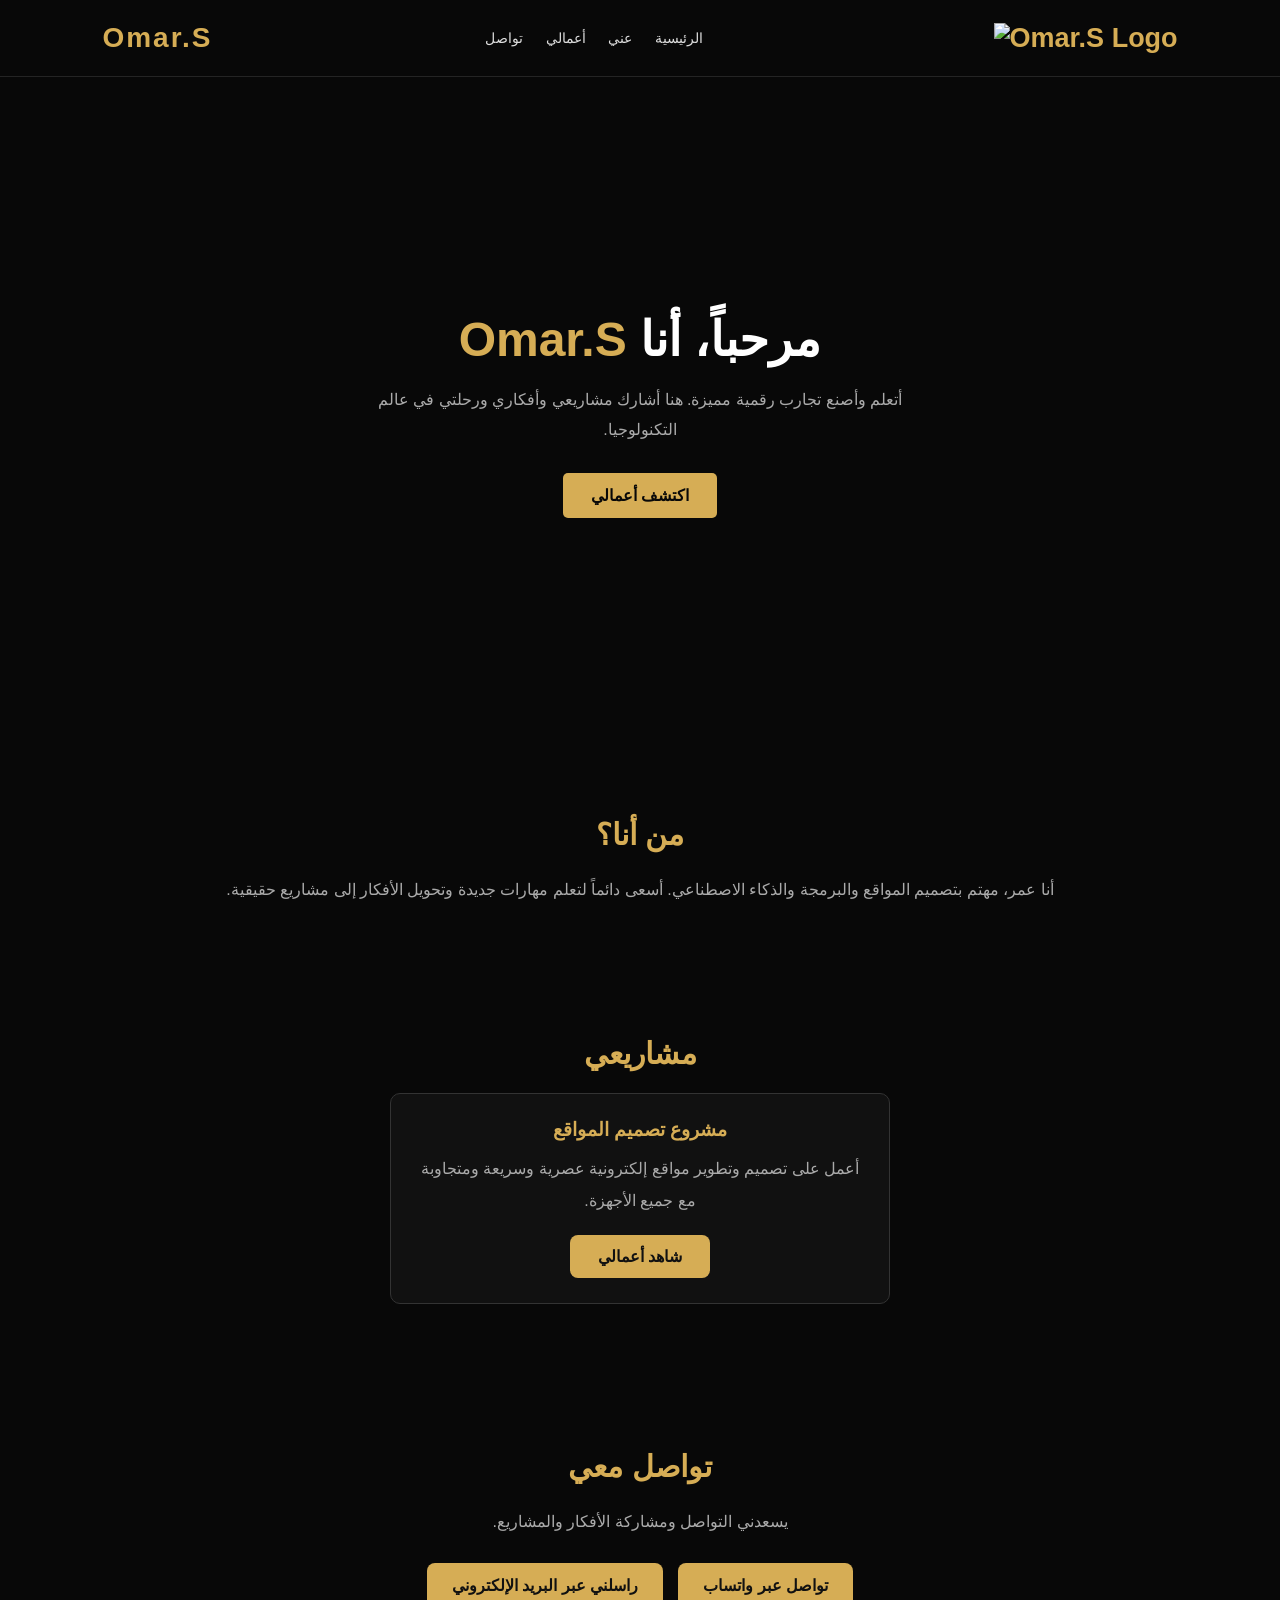
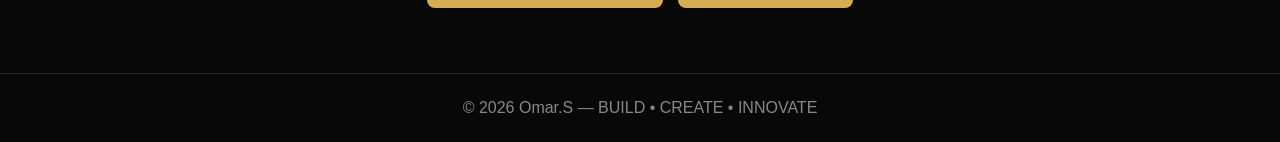
==== index.html @ fac58ec1 "Add files via upload" ====
<!DOCTYPE html>
<html lang="ar" dir="rtl">
<head>
  <meta charset="UTF-8">
  <meta name="viewport" content="width=device-width, initial-scale=1.0">
  <title>Omar.S | Personal Portfolio</title>

  <style>
    * {
      margin: 0;
      padding: 0;
      box-sizing: border-box;
      scroll-behavior: smooth;
    }

    body {
      background: #080808;
      color: #fff;
      font-family: Arial, sans-serif;
    }

    header {
      padding: 22px 8%;
      display: flex;
      justify-content: space-between;
      align-items: center;
      border-bottom: 1px solid #242424;
    }

    .logo {
      color: #d6ad55;
      font-size: 27px;
      font-weight: bold;
      direction: ltr;
    }

    nav a {
      color: #ddd;
      text-decoration: none;
      margin-right: 18px;
      font-size: 14px;
    }

    nav a:hover {
      color: #d6ad55;
    }

    .hero {
      min-height: 75vh;
      display: flex;
      flex-direction: column;
      justify-content: center;
      align-items: center;
      text-align: center;
      padding: 30px 20px;
    }

    .hero h1 {
      font-size: 48px;
      margin-bottom: 18px;
    }

    .hero h1 span {
      color: #d6ad55;
    }

    .hero p {
      color: #aaa;
      line-height: 1.9;
      max-width: 550px;
      margin-bottom: 28px;
    }

    .btn {
      background: #d6ad55;
      color: #080808;
      padding: 13px 28px;
      border-radius: 5px;
      text-decoration: none;
      font-weight: bold;
    }

    section {
      padding: 65px 8%;
      text-align: center;
    }

    section h2 {
      color: #d6ad55;
      font-size: 30px;
      margin-bottom: 22px;
    }

    section p {
      color: #aaa;
      line-height: 2;
    }

    .project {
      border: 1px solid #333;
      padding: 25px;
      border-radius: 10px;
      margin: 15px auto;
      max-width: 500px;
      background: #111;
    }

    .project h3 {
      color: #d6ad55;
      margin-bottom: 12px;
    }

    footer {
      border-top: 1px solid #242424;
      padding: 25px;
      text-align: center;
      color: #888;
      direction: ltr;
    }

    @media (max-width: 600px) {
      header {
        flex-direction: column;
        gap: 18px;
      }

      nav a {
        margin: 0 7px;
      }

      .hero h1 {
        font-size: 36px;
      }
    }

    .logo img {
  width: 80px;
  height: 80px;
  object-fit: contain;
}
  </style>
</head>

<body>

  <header>
    <div class="logo">
  <img src="logo.png" alt="Omar.S Logo">
</div>

    <nav>
      <a href="#home">الرئيسية</a>
      <a href="#about">عني</a>
      <a href="#work">أعمالي</a>
      <a href="#contact">تواصل</a>
    </nav>
  </header>

  <div class="hero" id="home">
    <h1>مرحباً، أنا <span>Omar.S</span></h1>
    <p>
      أتعلم وأصنع تجارب رقمية مميزة.
      هنا أشارك مشاريعي وأفكاري ورحلتي في عالم التكنولوجيا.
    </p>
    <a href="#work" class="btn">اكتشف أعمالي</a>
  </div>

  <section id="about">
    <h2>من أنا؟</h2>
    <p>
      أنا عمر، مهتم بتصميم المواقع والبرمجة
      والذكاء الاصطناعي. أسعى دائماً لتعلم
      مهارات جديدة وتحويل الأفكار إلى مشاريع حقيقية.
    </p>
  </section>

  <section id="work">
    <h2>مشاريعي</h2>

    <div class="project">
    <h3>مشروع تصميم المواقع</h3>
    <p>أعمل على تصميم وتطوير مواقع إلكترونية عصرية وسريعة ومتجاوبة مع جميع الأجهزة.</p>
    <a href="projects.html" class="project-btn">شاهد أعمالي</a>
</div>
    
</div>

  </section>


<section id="contact">
    <h2>تواصل معي</h2>
    <p>يسعدني التواصل ومشاركة الأفكار والمشاريع.</p>

    <div class="contact-buttons">
        <a href="https://wa.me/201038780953"
           class="contact-btn" target="_blank">
            تواصل عبر واتساب
        </a>

        <a href="omar.s778855@gmail.com"
           class="contact-btn">
            راسلني عبر البريد الإلكتروني
        </a>
    </div>
</section>

<style>
.contact-buttons {
    display: flex;
    justify-content: center;
    flex-wrap: wrap;
    gap: 15px;
    margin-top: 25px;
}

.contact-btn {
    display: inline-block;
    padding: 13px 25px;
    background: #d6ad55;
    color: #111;
    text-decoration: none;
    border-radius: 8px;
    font-weight: bold;
    transition: 0.3s;
}

.contact-btn:hover {
    background: #f0ca79;
    transform: translateY(-3px);
}
</style>

  <footer>
    © 2026 Omar.S — BUILD • CREATE • INNOVATE
  </footer>
<style>
.site-name {
color: #d6ad55;  
    font-size: 28px;
    font-weight: bold;
    letter-spacing: 2px;
    text-align: center;
}
  .project-btn {
    display: inline-block;
    margin-top: 18px;
    padding: 12px 28px;
    background: #d6ad55;
    color: #111;
    text-decoration: none;
    border-radius: 8px;
    font-weight: bold;
    transition: 0.3s ease;
}

.project-btn:hover {
    background: #f0ca79;
    transform: translateY(-3px);
}
</style>

<script>
document.addEventListener("DOMContentLoaded", function() {
    const header = document.querySelector("header");
    if (header) {
        const name = document.createElement("div");
        name.className = "site-name";
        name.textContent = "Omar.S";
        header.appendChild(name);
    }
});
</script>
</body>
</html>
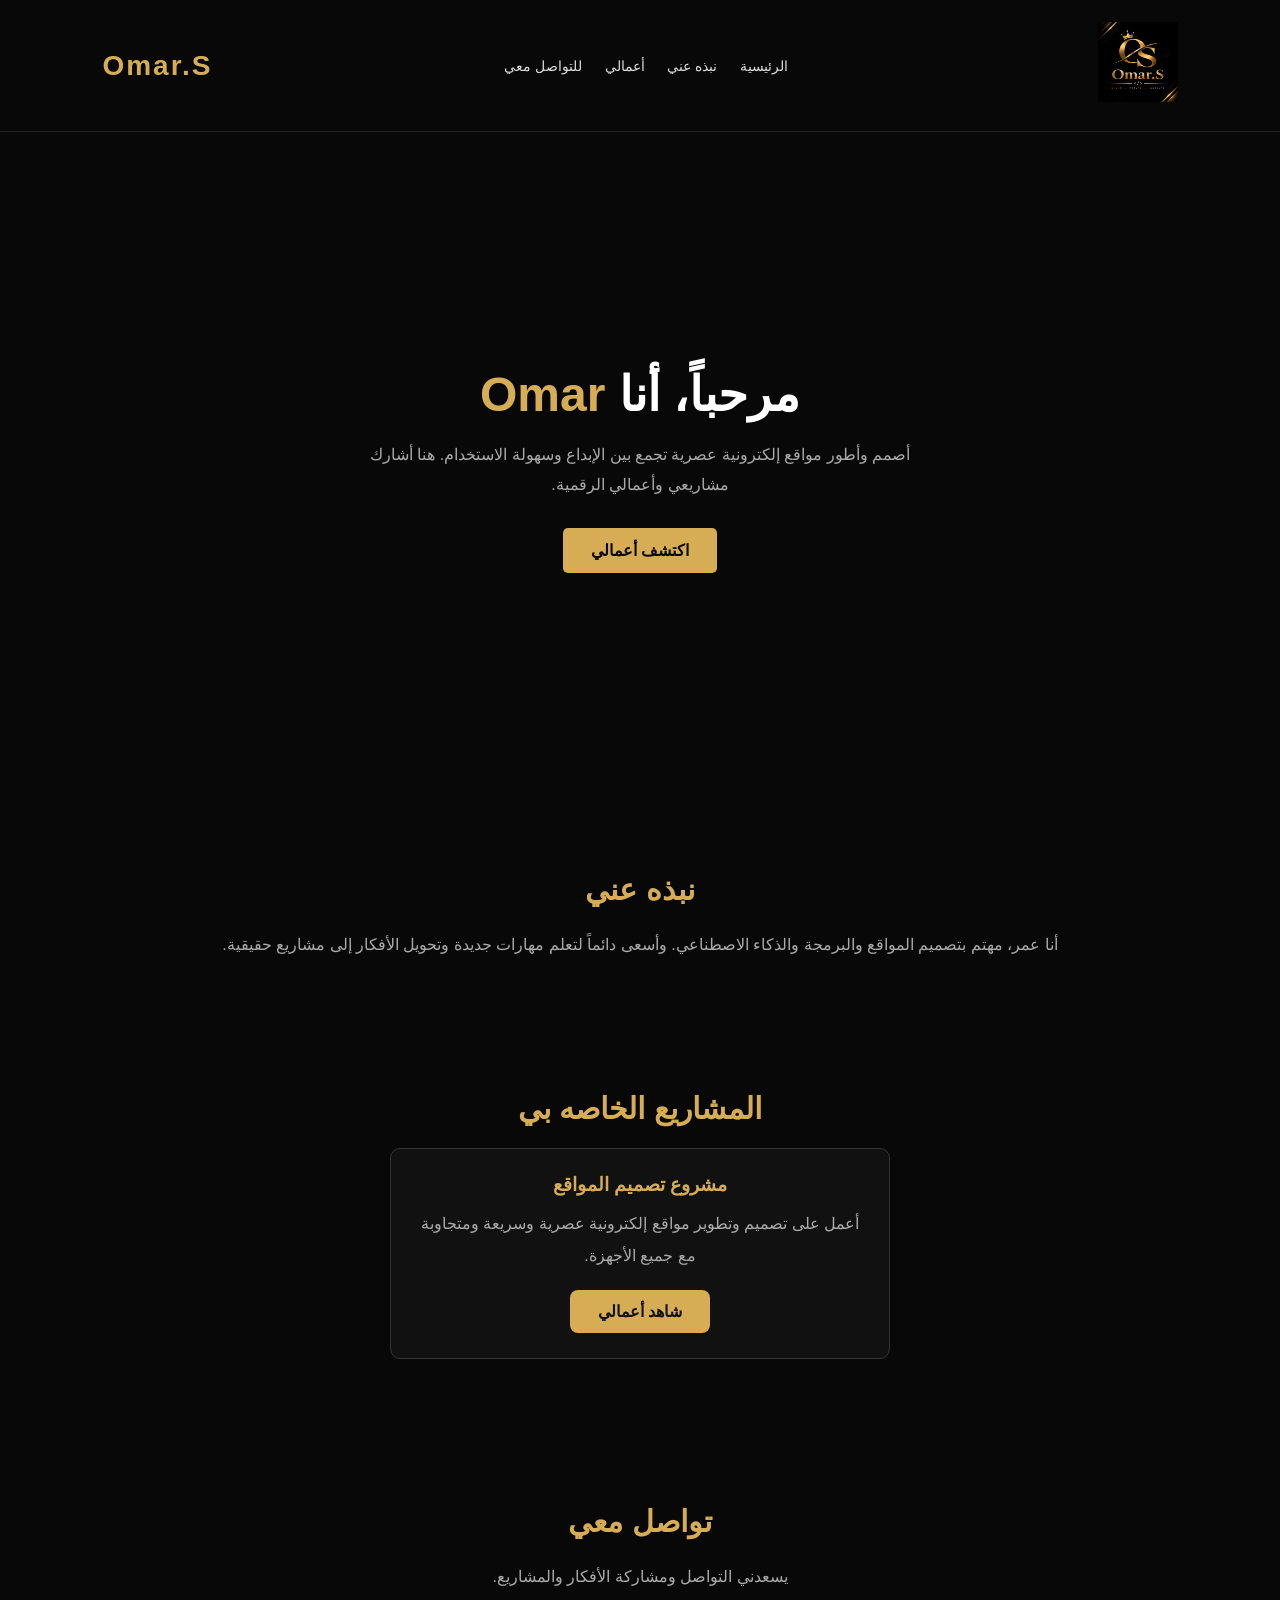
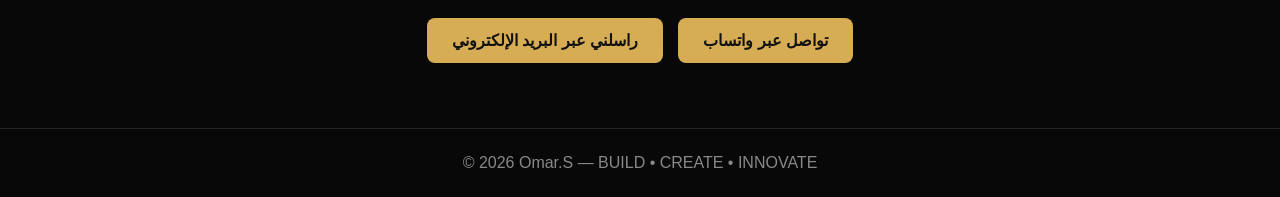
==== commit 8de532b9: "Revise Arabic text in index.html Updated text in Arabic for navigation and content sections." ====
--- a/index.html
+++ b/index.html
@@ -150,32 +150,32 @@
 
     <nav>
       <a href="#home">الرئيسية</a>
-      <a href="#about">عني</a>
+      <a href="#about">نبذه عني</a>
       <a href="#work">أعمالي</a>
-      <a href="#contact">تواصل</a>
+      <a href="#contact">للتواصل معي</a>
     </nav>
   </header>
 
   <div class="hero" id="home">
-    <h1>مرحباً، أنا <span>Omar.S</span></h1>
+    <h1>مرحباً، أنا <span>Omar</span></h1>
     <p>
-      أتعلم وأصنع تجارب رقمية مميزة.
-      هنا أشارك مشاريعي وأفكاري ورحلتي في عالم التكنولوجيا.
+      أصمم وأطور مواقع إلكترونية عصرية تجمع بين الإبداع وسهولة الاستخدام.
+      هنا أشارك مشاريعي وأعمالي الرقمية.
     </p>
     <a href="#work" class="btn">اكتشف أعمالي</a>
   </div>
 
   <section id="about">
-    <h2>من أنا؟</h2>
+    <h2>نبذه عني</h2>
     <p>
       أنا عمر، مهتم بتصميم المواقع والبرمجة
-      والذكاء الاصطناعي. أسعى دائماً لتعلم
+      والذكاء الاصطناعي. وأسعى دائماً لتعلم
       مهارات جديدة وتحويل الأفكار إلى مشاريع حقيقية.
     </p>
   </section>
 
   <section id="work">
-    <h2>مشاريعي</h2>
+    <h2>المشاريع الخاصه بي</h2>
 
     <div class="project">
     <h3>مشروع تصميم المواقع</h3>
@@ -272,4 +272,4 @@
 });
 </script>
 </body>
-</html>+</html>
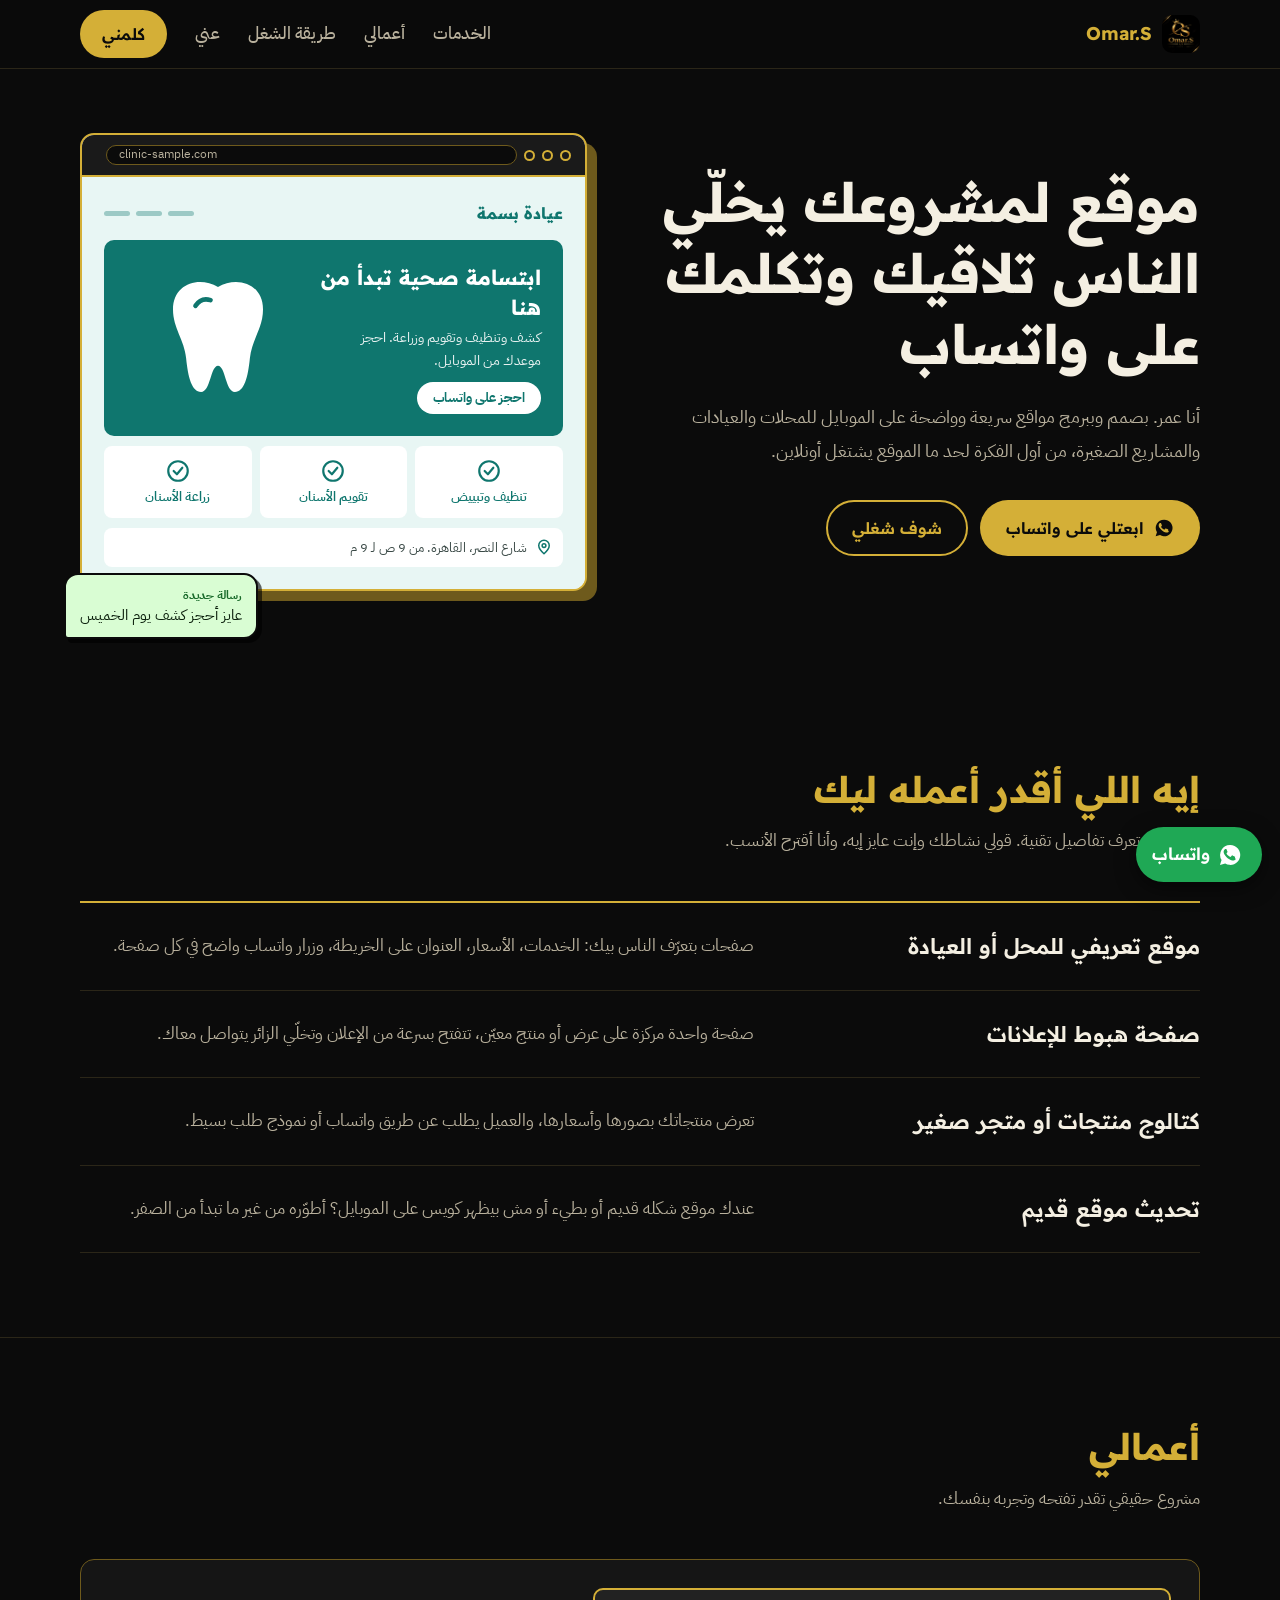
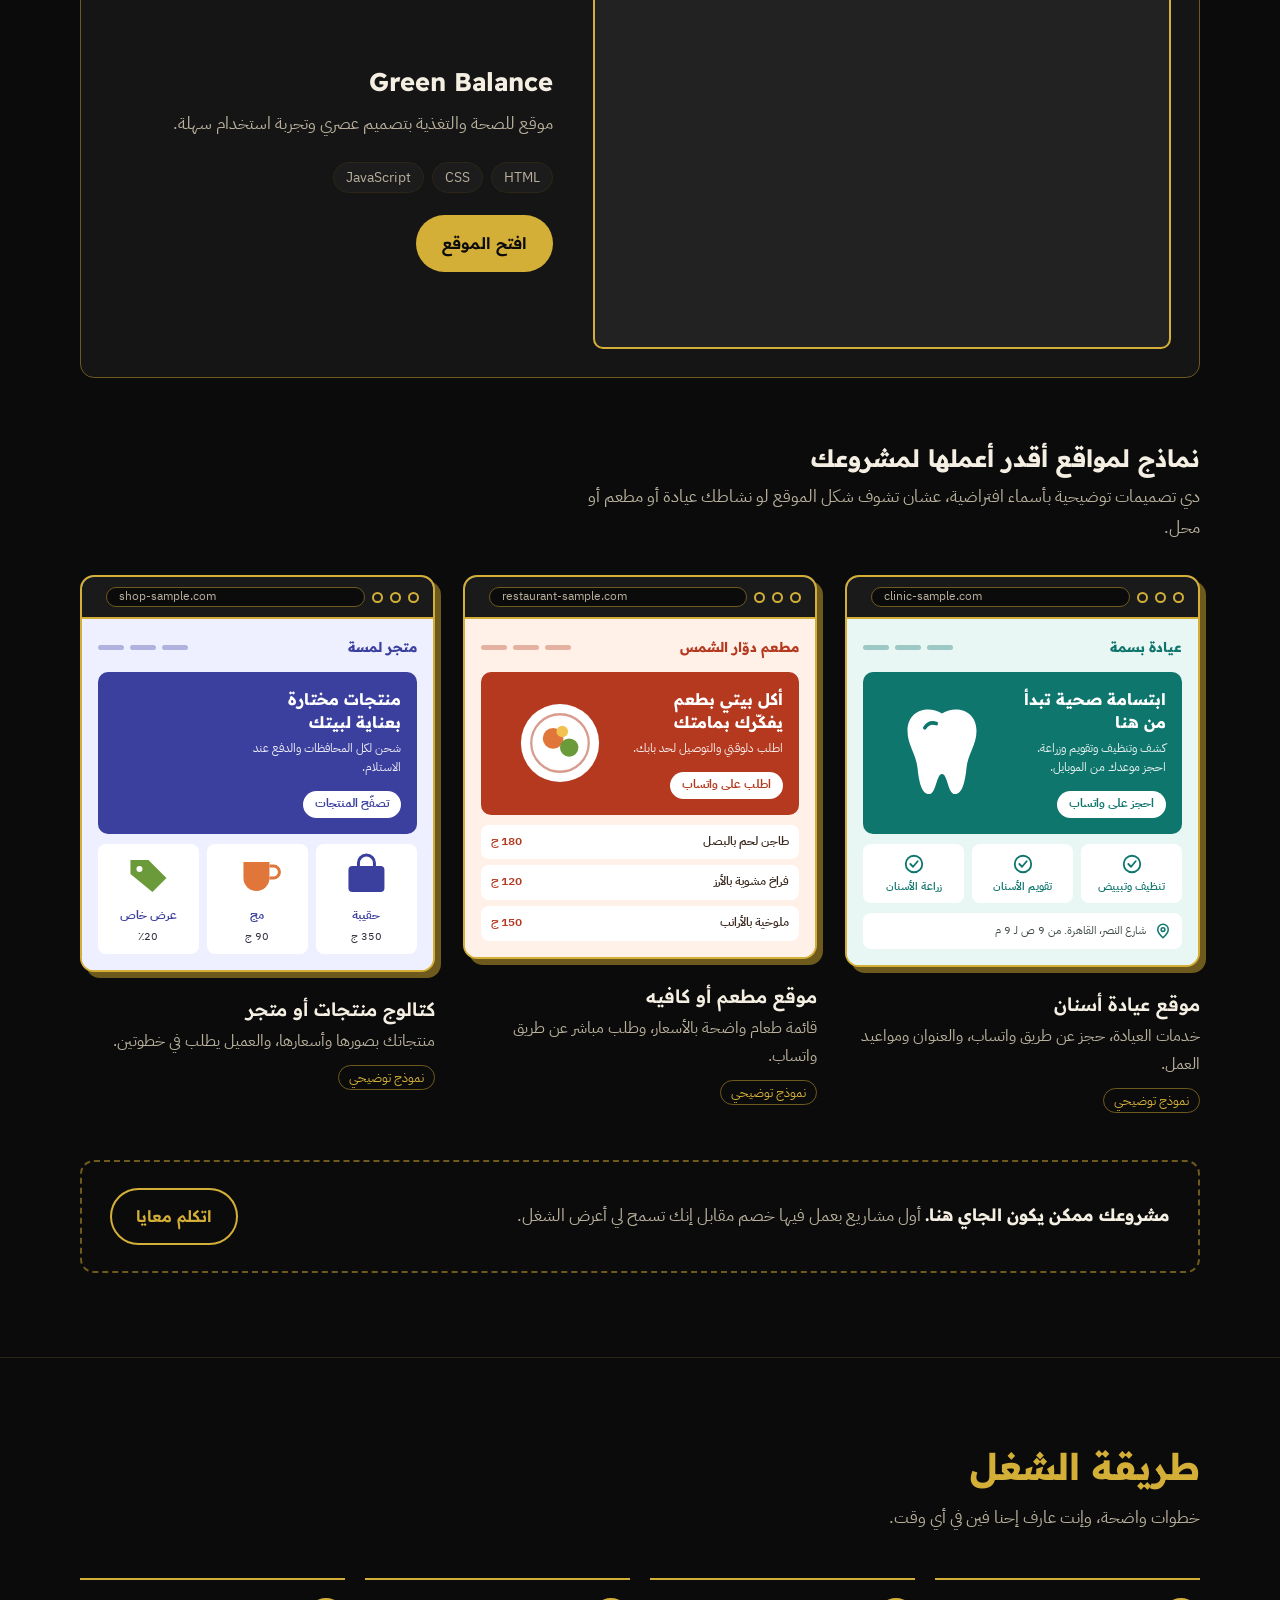
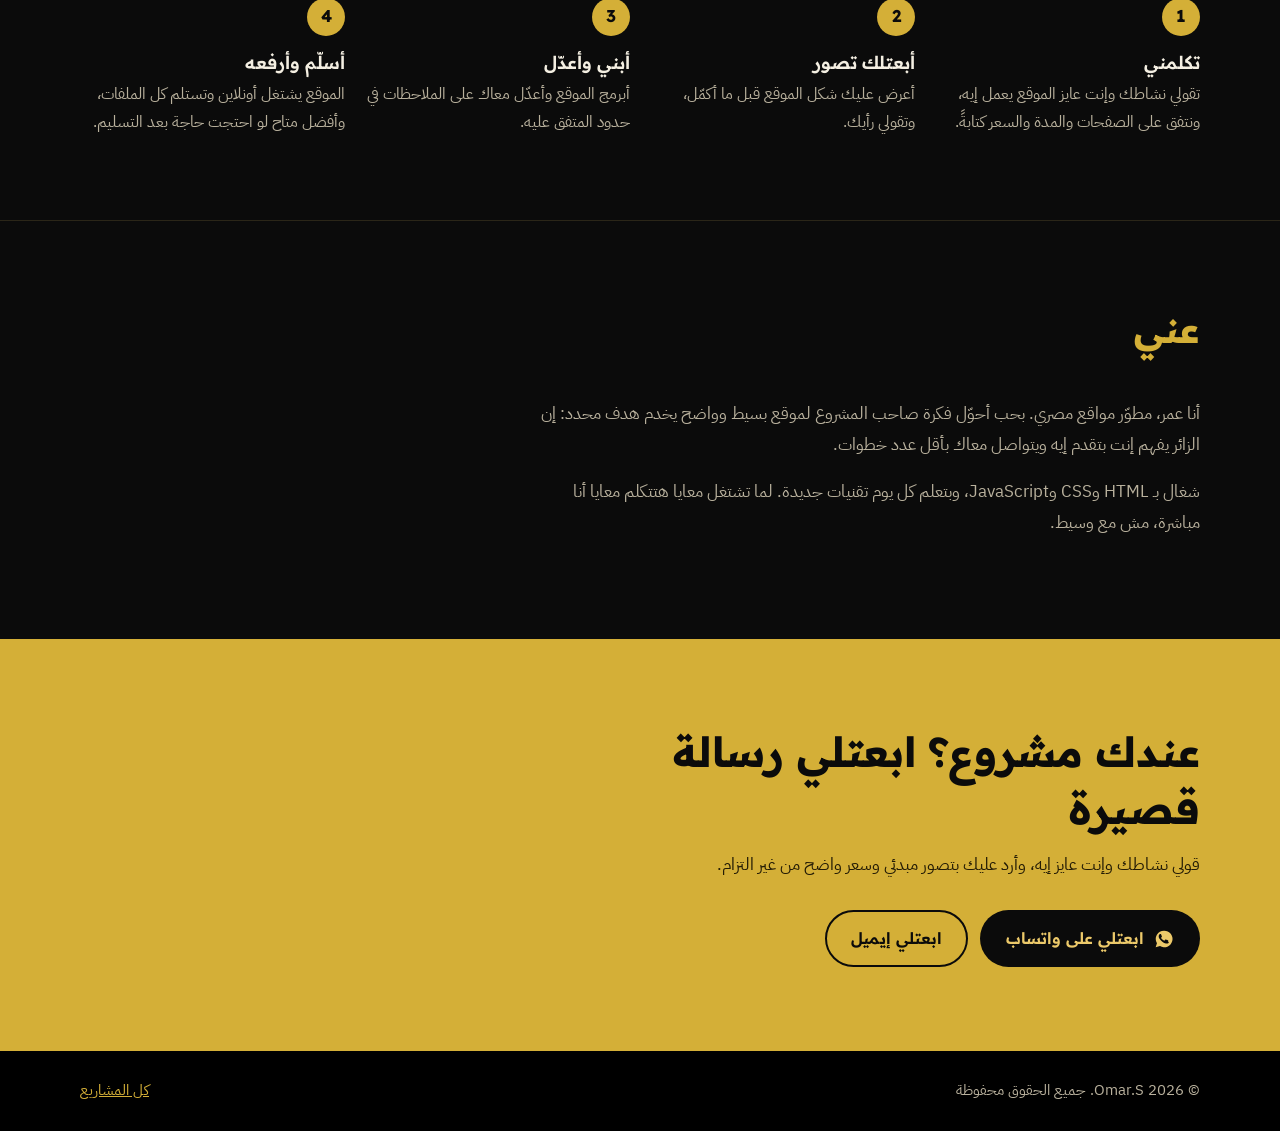
==== commit b8ccf159: "Add files via upload" ====
--- a/index.html
+++ b/index.html
@@ -3,273 +3,281 @@
 <head>
   <meta charset="UTF-8">
   <meta name="viewport" content="width=device-width, initial-scale=1.0">
-  <title>Omar.S | Personal Portfolio</title>
-
-  <style>
-    * {
-      margin: 0;
-      padding: 0;
-      box-sizing: border-box;
-      scroll-behavior: smooth;
+  <title>عمر | مطوّر مواقع للمحلات والعيادات والمشاريع الصغيرة</title>
+  <meta name="description" content="أصمم وأبرمج مواقع سريعة وتشتغل كويس على الموبايل للمحلات والعيادات والمشاريع الصغيرة في مصر، وزرار واتساب يوصّل العميل ليك مباشرة.">
+  <meta name="theme-color" content="#0b0b0b">
+  <link rel="canonical" href="https://senchi71.github.io/omar-portfolio/">
+  <link rel="icon" href="logo.png">
+
+  <meta property="og:type" content="website">
+  <meta property="og:locale" content="ar_EG">
+  <meta property="og:title" content="عمر | مطوّر مواقع للمحلات والعيادات والمشاريع الصغيرة">
+  <meta property="og:description" content="مواقع سريعة ومناسبة للموبايل، وزرار واتساب يوصّل العميل ليك مباشرة.">
+  <meta property="og:url" content="https://senchi71.github.io/omar-portfolio/">
+  <meta property="og:image" content="https://senchi71.github.io/omar-portfolio/logo.png">
+  <meta name="twitter:card" content="summary">
+
+  <link rel="preconnect" href="https://fonts.googleapis.com">
+  <link rel="preconnect" href="https://fonts.gstatic.com" crossorigin>
+  <link href="https://fonts.googleapis.com/css2?family=IBM+Plex+Sans+Arabic:wght@400;500;600&family=Readex+Pro:wght@400;600;700;800&display=swap" rel="stylesheet">
+  <link rel="stylesheet" href="style.css">
+
+  <script type="application/ld+json">
+  {
+    "@context": "https://schema.org",
+    "@type": "ProfessionalService",
+    "name": "Omar.S",
+    "description": "تصميم وبرمجة مواقع للمحلات والعيادات والمشاريع الصغيرة",
+    "url": "https://senchi71.github.io/omar-portfolio/",
+    "areaServed": "EG",
+    "email": "omar.s778855@gmail.com",
+    "telephone": "+201038780953"
+  }
+  </script>
+</head>
+<body>
+  <a class="skip" href="#main">تخطي إلى المحتوى</a>
+
+  <header class="site-header">
+    <div class="wrap">
+      <a class="brand" href="#home">
+        <img src="logo.png" alt="" width="38" height="38">
+        Omar.S
+      </a>
+      <nav class="nav" aria-label="القائمة الرئيسية">
+        <a href="#services">الخدمات</a>
+        <a href="#work">أعمالي</a>
+        <a href="#process">طريقة الشغل</a>
+        <a href="#about">عني</a>
+        <a class="btn btn-primary" href="#contact">كلمني</a>
+      </nav>
+    </div>
+  </header>
+
+  <main id="main">
+    <section class="hero" id="home">
+      <div class="wrap">
+        <div>
+          <h1>موقع لمشروعك يخلّي الناس تلاقيك وتكلمك على واتساب</h1>
+          <p>أنا عمر. بصمم وببرمج مواقع سريعة وواضحة على الموبايل للمحلات والعيادات والمشاريع الصغيرة، من أول الفكرة لحد ما الموقع يشتغل أونلاين.</p>
+          <div class="hero-actions">
+            <a class="btn btn-primary" href="https://wa.me/201038780953?text=%D8%A3%D9%87%D9%84%D8%A7%D9%8B%20%D8%B9%D9%85%D8%B1%D8%8C%20%D8%A3%D9%86%D8%A7%20%D8%B9%D8%A7%D9%8A%D8%B2%20%D9%85%D9%88%D9%82%D8%B9%20%D9%84%D9%85%D8%B4%D8%B1%D9%88%D8%B9%D9%8A%20%D9%88%D8%AD%D8%A7%D8%A8%D8%A8%20%D8%A3%D8%B9%D8%B1%D9%81%20%D8%A7%D9%84%D8%AA%D9%81%D8%A7%D8%B5%D9%8A%D9%84%20%D9%88%D8%A7%D9%84%D8%A3%D8%B3%D8%B9%D8%A7%D8%B1." target="_blank" rel="noopener"><svg viewBox="0 0 24 24" fill="currentColor" aria-hidden="true"><path d="M12.04 2a9.9 9.9 0 0 0-8.5 14.95L2 22l5.2-1.5A9.95 9.95 0 1 0 12.04 2Zm5.8 14.1c-.25.7-1.45 1.35-2 1.4-.5.05-1.1.2-3.7-.8-3.1-1.2-5.1-4.4-5.25-4.6-.15-.2-1.25-1.65-1.25-3.15s.8-2.25 1.05-2.55c.25-.3.55-.35.75-.35h.55c.2 0 .4 0 .6.45.25.55.8 1.95.85 2.1.1.15.15.3.05.5-.1.2-.15.3-.3.5l-.45.5c-.15.15-.3.3-.15.6.15.3.7 1.15 1.5 1.85 1.05.9 1.9 1.2 2.2 1.3.3.15.45.1.65-.1.2-.25.75-.85.95-1.15.2-.3.4-.25.65-.15.25.1 1.65.8 1.95.95.3.15.5.2.55.3.1.1.1.65-.15 1.35Z"/></svg>ابعتلي على واتساب</a>
+            <a class="btn btn-ghost" href="#work">شوف شغلي</a>
+          </div>
+        </div>
+
+        <div class="mock" role="img" aria-label="مثال توضيحي لموقع عيادة أسنان على المتصفح، وجنبه رسالة واتساب من عميل">
+          <div class="mock-bar" aria-hidden="true"><i></i><i></i><i></i><span>clinic-sample.com</span></div>
+          <div class="sm-body" style="--m:#0f766e;--m-soft:#e8f6f4">
+              <div class="sm-nav"><b>عيادة بسمة</b><span><i></i><i></i><i></i></span></div>
+              <div class="sm-hero">
+                <div><b>ابتسامة صحية تبدأ من هنا</b><small>كشف وتنظيف وتقويم وزراعة. احجز موعدك من الموبايل.</small><em>احجز على واتساب</em></div>
+                <div class="sm-art"><svg viewBox="0 0 64 70" aria-hidden="true"><path fill="#fff" d="M32 8C22 2 8 6 8 20c0 10 6 16 7 26 1 10 3 18 8 18s5-14 9-14 4 14 9 14 7-8 8-18c1-10 7-16 7-26C56 6 42 2 32 8Z"/><path fill="none" stroke="#0f766e" stroke-width="2.5" stroke-linecap="round" d="M20 18c2-3 5-4 8-3"/></svg></div>
+              </div>
+              <div class="sm-cards"><div><svg viewBox="0 0 24 24" fill="none" stroke="currentColor" stroke-width="2" stroke-linecap="round" stroke-linejoin="round" aria-hidden="true"><circle cx="12" cy="12" r="9"/><path d="M8 12l3 3 5-6"/></svg>تنظيف وتبييض</div><div><svg viewBox="0 0 24 24" fill="none" stroke="currentColor" stroke-width="2" stroke-linecap="round" stroke-linejoin="round" aria-hidden="true"><circle cx="12" cy="12" r="9"/><path d="M8 12l3 3 5-6"/></svg>تقويم الأسنان</div><div><svg viewBox="0 0 24 24" fill="none" stroke="currentColor" stroke-width="2" stroke-linecap="round" stroke-linejoin="round" aria-hidden="true"><circle cx="12" cy="12" r="9"/><path d="M8 12l3 3 5-6"/></svg>زراعة الأسنان</div></div>
+              <div class="sm-map"><svg viewBox="0 0 24 24" fill="none" stroke="currentColor" stroke-width="2" stroke-linecap="round" stroke-linejoin="round" aria-hidden="true"><path d="M12 21s7-6.2 7-11a7 7 0 1 0-14 0c0 4.8 7 11 7 11Z"/><circle cx="12" cy="10" r="2.5"/></svg>شارع النصر، القاهرة. من 9 ص لـ 9 م</div>
+            </div>
+          <div class="bubble" aria-hidden="true">
+            <strong>رسالة جديدة</strong>
+            عايز أحجز كشف يوم الخميس
+          </div>
+        </div>
+      </div>
+    </section>
+
+    <section class="section" id="services">
+      <div class="wrap">
+        <div class="section-head">
+          <h2>إيه اللي أقدر أعمله ليك</h2>
+          <p>مش لازم تعرف تفاصيل تقنية. قولي نشاطك وإنت عايز إيه، وأنا أقترح الأنسب.</p>
+        </div>
+        <ul class="services">
+          <li>
+            <h3>موقع تعريفي للمحل أو العيادة</h3>
+            <p>صفحات بتعرّف الناس بيك: الخدمات، الأسعار، العنوان على الخريطة، وزرار واتساب واضح في كل صفحة.</p>
+          </li>
+          <li>
+            <h3>صفحة هبوط للإعلانات</h3>
+            <p>صفحة واحدة مركزة على عرض أو منتج معيّن، تتفتح بسرعة من الإعلان وتخلّي الزائر يتواصل معاك.</p>
+          </li>
+          <li>
+            <h3>كتالوج منتجات أو متجر صغير</h3>
+            <p>تعرض منتجاتك بصورها وأسعارها، والعميل يطلب عن طريق واتساب أو نموذج طلب بسيط.</p>
+          </li>
+          <li>
+            <h3>تحديث موقع قديم</h3>
+            <p>عندك موقع شكله قديم أو بطيء أو مش بيظهر كويس على الموبايل؟ أطوّره من غير ما تبدأ من الصفر.</p>
+          </li>
+        </ul>
+      </div>
+    </section>
+
+    <section class="section" id="work">
+      <div class="wrap">
+        <div class="section-head">
+          <h2>أعمالي</h2>
+          <p>مشروع حقيقي تقدر تفتحه وتجربه بنفسك.</p>
+        </div>
+
+        <article class="work-card">
+          <div>
+            <h3>Green Balance</h3>
+            <p>موقع للصحة والتغذية بتصميم عصري وتجربة استخدام سهلة.</p>
+            <ul class="tags">
+              <li>HTML</li>
+              <li>CSS</li>
+              <li>JavaScript</li>
+            </ul>
+            <a class="btn btn-primary" href="https://senchi71.github.io/Green-Balance/" target="_blank" rel="noopener">افتح الموقع</a>
+          </div>
+          <div class="preview" data-preview>
+            <iframe src="https://senchi71.github.io/Green-Balance/" title="معاينة موقع Green Balance" loading="lazy" tabindex="-1" aria-hidden="true"></iframe>
+          </div>
+        </article>
+
+        <h3 class="sub-head">نماذج لمواقع أقدر أعملها لمشروعك</h3>
+        <p class="sub-note">دي تصميمات توضيحية بأسماء افتراضية، عشان تشوف شكل الموقع لو نشاطك عيادة أو مطعم أو محل.</p>
+
+        <div class="samples">
+          <article class="sample">
+            <div class="mock" role="img" aria-label="نموذج لموقع عيادة أسنان">
+              <div class="mock-bar" aria-hidden="true"><i></i><i></i><i></i><span>clinic-sample.com</span></div>
+              <div class="sm-body" style="--m:#0f766e;--m-soft:#e8f6f4">
+              <div class="sm-nav"><b>عيادة بسمة</b><span><i></i><i></i><i></i></span></div>
+              <div class="sm-hero">
+                <div><b>ابتسامة صحية تبدأ من هنا</b><small>كشف وتنظيف وتقويم وزراعة. احجز موعدك من الموبايل.</small><em>احجز على واتساب</em></div>
+                <div class="sm-art"><svg viewBox="0 0 64 70" aria-hidden="true"><path fill="#fff" d="M32 8C22 2 8 6 8 20c0 10 6 16 7 26 1 10 3 18 8 18s5-14 9-14 4 14 9 14 7-8 8-18c1-10 7-16 7-26C56 6 42 2 32 8Z"/><path fill="none" stroke="#0f766e" stroke-width="2.5" stroke-linecap="round" d="M20 18c2-3 5-4 8-3"/></svg></div>
+              </div>
+              <div class="sm-cards"><div><svg viewBox="0 0 24 24" fill="none" stroke="currentColor" stroke-width="2" stroke-linecap="round" stroke-linejoin="round" aria-hidden="true"><circle cx="12" cy="12" r="9"/><path d="M8 12l3 3 5-6"/></svg>تنظيف وتبييض</div><div><svg viewBox="0 0 24 24" fill="none" stroke="currentColor" stroke-width="2" stroke-linecap="round" stroke-linejoin="round" aria-hidden="true"><circle cx="12" cy="12" r="9"/><path d="M8 12l3 3 5-6"/></svg>تقويم الأسنان</div><div><svg viewBox="0 0 24 24" fill="none" stroke="currentColor" stroke-width="2" stroke-linecap="round" stroke-linejoin="round" aria-hidden="true"><circle cx="12" cy="12" r="9"/><path d="M8 12l3 3 5-6"/></svg>زراعة الأسنان</div></div>
+              <div class="sm-map"><svg viewBox="0 0 24 24" fill="none" stroke="currentColor" stroke-width="2" stroke-linecap="round" stroke-linejoin="round" aria-hidden="true"><path d="M12 21s7-6.2 7-11a7 7 0 1 0-14 0c0 4.8 7 11 7 11Z"/><circle cx="12" cy="10" r="2.5"/></svg>شارع النصر، القاهرة. من 9 ص لـ 9 م</div>
+            </div>
+            </div>
+            <h3>موقع عيادة أسنان</h3>
+            <p>خدمات العيادة، حجز عن طريق واتساب، والعنوان ومواعيد العمل.</p>
+            <span class="sample-tag">نموذج توضيحي</span>
+          </article>
+
+          <article class="sample">
+            <div class="mock" role="img" aria-label="نموذج لموقع مطعم">
+              <div class="mock-bar" aria-hidden="true"><i></i><i></i><i></i><span>restaurant-sample.com</span></div>
+              <div class="sm-body" style="--m:#b4391f;--m-soft:#fff1e8">
+                <div class="sm-nav"><b>مطعم دوّار الشمس</b><span><i></i><i></i><i></i></span></div>
+                <div class="sm-hero">
+                  <div><b>أكل بيتي بطعم يفكّرك بمامتك</b><small>اطلب دلوقتي والتوصيل لحد بابك.</small><em>اطلب على واتساب</em></div>
+                  <div class="sm-art"><svg viewBox="0 0 80 80" aria-hidden="true"><circle cx="40" cy="40" r="34" fill="#fff"/><circle cx="40" cy="40" r="25" fill="none" stroke="#b4391f" stroke-width="2" opacity=".5"/><circle cx="34" cy="36" r="9" fill="#e0763a"/><circle cx="48" cy="44" r="8" fill="#6a9a3a"/><circle cx="42" cy="30" r="5" fill="#f2c14e"/></svg></div>
+                </div>
+                <div class="sm-menu">
+                  <div>طاجن لحم بالبصل<span>180 ج</span></div>
+                  <div>فراخ مشوية بالأرز<span>120 ج</span></div>
+                  <div>ملوخية بالأرانب<span>150 ج</span></div>
+                </div>
+              </div>
+            </div>
+            <h3>موقع مطعم أو كافيه</h3>
+            <p>قائمة طعام واضحة بالأسعار، وطلب مباشر عن طريق واتساب.</p>
+            <span class="sample-tag">نموذج توضيحي</span>
+          </article>
+
+          <article class="sample">
+            <div class="mock" role="img" aria-label="نموذج لكتالوج منتجات">
+              <div class="mock-bar" aria-hidden="true"><i></i><i></i><i></i><span>shop-sample.com</span></div>
+              <div class="sm-body" style="--m:#3b3f9e;--m-soft:#eef0ff">
+                <div class="sm-nav"><b>متجر لمسة</b><span><i></i><i></i><i></i></span></div>
+                <div class="sm-hero">
+                  <div><b>منتجات مختارة بعناية لبيتك</b><small>شحن لكل المحافظات والدفع عند الاستلام.</small><em>تصفّح المنتجات</em></div>
+                  <div class="sm-art"><svg viewBox="0 0 60 44" aria-hidden="true"><rect x="12" y="14" width="36" height="26" rx="4" fill="#3b3f9e"/><path d="M22 14v-3a8 8 0 0 1 16 0v3" fill="none" stroke="#3b3f9e" stroke-width="3"/></svg></div>
+                </div>
+                <div class="sm-products">
+                  <div><svg viewBox="0 0 60 44" aria-hidden="true"><rect x="12" y="14" width="36" height="26" rx="4" fill="#3b3f9e"/><path d="M22 14v-3a8 8 0 0 1 16 0v3" fill="none" stroke="#3b3f9e" stroke-width="3"/></svg><b>حقيبة</b>350 ج</div>
+                  <div><svg viewBox="0 0 60 44" aria-hidden="true"><path d="M16 10h26v16a13 13 0 0 1-26 0Z" fill="#e0763a"/><path d="M42 14h4a6 6 0 0 1 0 12h-4" fill="none" stroke="#e0763a" stroke-width="3"/></svg><b>مج</b>90 ج</div>
+                  <div><svg viewBox="0 0 60 44" aria-hidden="true"><path d="M12 8h18l18 18-14 14L12 22Z" fill="#6a9a3a"/><circle cx="21" cy="17" r="3" fill="#fff"/></svg><b>عرض خاص</b>٪20</div>
+                </div>
+              </div>
+            </div>
+            <h3>كتالوج منتجات أو متجر</h3>
+            <p>منتجاتك بصورها وأسعارها، والعميل يطلب في خطوتين.</p>
+            <span class="sample-tag">نموذج توضيحي</span>
+          </article>
+        </div>
+
+        <div class="next-slot">
+          <span><strong>مشروعك ممكن يكون الجاي هنا.</strong> أول مشاريع بعمل فيها خصم مقابل إنك تسمح لي أعرض الشغل.</span>
+          <a class="btn btn-ghost" href="#contact">اتكلم معايا</a>
+        </div>
+      </div>
+    </section>
+
+    <section class="section" id="process">
+      <div class="wrap">
+        <div class="section-head">
+          <h2>طريقة الشغل</h2>
+          <p>خطوات واضحة، وإنت عارف إحنا فين في أي وقت.</p>
+        </div>
+        <ol class="steps">
+          <li>
+            <h3>تكلمني</h3>
+            <p>تقولي نشاطك وإنت عايز الموقع يعمل إيه، ونتفق على الصفحات والمدة والسعر كتابةً.</p>
+          </li>
+          <li>
+            <h3>أبعتلك تصور</h3>
+            <p>أعرض عليك شكل الموقع قبل ما أكمّل، وتقولي رأيك.</p>
+          </li>
+          <li>
+            <h3>أبني وأعدّل</h3>
+            <p>أبرمج الموقع وأعدّل معاك على الملاحظات في حدود المتفق عليه.</p>
+          </li>
+          <li>
+            <h3>أسلّم وأرفعه</h3>
+            <p>الموقع يشتغل أونلاين وتستلم كل الملفات، وأفضل متاح لو احتجت حاجة بعد التسليم.</p>
+          </li>
+        </ol>
+      </div>
+    </section>
+
+    <section class="section" id="about">
+      <div class="wrap about">
+        <div class="section-head">
+          <h2>عني</h2>
+        </div>
+        <p>أنا عمر، مطوّر مواقع مصري. بحب أحوّل فكرة صاحب المشروع لموقع بسيط وواضح يخدم هدف محدد: إن الزائر يفهم إنت بتقدم إيه ويتواصل معاك بأقل عدد خطوات.</p>
+        <p>شغال بـ HTML وCSS وJavaScript، وبتعلم كل يوم تقنيات جديدة. لما تشتغل معايا هتتكلم معايا أنا مباشرة، مش مع وسيط.</p>
+      </div>
+    </section>
+
+    <section class="section contact" id="contact">
+      <div class="wrap">
+        <h2>عندك مشروع؟ ابعتلي رسالة قصيرة</h2>
+        <p>قولي نشاطك وإنت عايز إيه، وأرد عليك بتصور مبدئي وسعر واضح من غير التزام.</p>
+        <div class="contact-actions">
+          <a class="btn btn-dark" href="https://wa.me/201038780953?text=%D8%A3%D9%87%D9%84%D8%A7%D9%8B%20%D8%B9%D9%85%D8%B1%D8%8C%20%D8%A3%D9%86%D8%A7%20%D8%B9%D8%A7%D9%8A%D8%B2%20%D9%85%D9%88%D9%82%D8%B9%20%D9%84%D9%85%D8%B4%D8%B1%D9%88%D8%B9%D9%8A%20%D9%88%D8%AD%D8%A7%D8%A8%D8%A8%20%D8%A3%D8%B9%D8%B1%D9%81%20%D8%A7%D9%84%D8%AA%D9%81%D8%A7%D8%B5%D9%8A%D9%84%20%D9%88%D8%A7%D9%84%D8%A3%D8%B3%D8%B9%D8%A7%D8%B1." target="_blank" rel="noopener"><svg viewBox="0 0 24 24" fill="currentColor" aria-hidden="true"><path d="M12.04 2a9.9 9.9 0 0 0-8.5 14.95L2 22l5.2-1.5A9.95 9.95 0 1 0 12.04 2Zm5.8 14.1c-.25.7-1.45 1.35-2 1.4-.5.05-1.1.2-3.7-.8-3.1-1.2-5.1-4.4-5.25-4.6-.15-.2-1.25-1.65-1.25-3.15s.8-2.25 1.05-2.55c.25-.3.55-.35.75-.35h.55c.2 0 .4 0 .6.45.25.55.8 1.95.85 2.1.1.15.15.3.05.5-.1.2-.15.3-.3.5l-.45.5c-.15.15-.3.3-.15.6.15.3.7 1.15 1.5 1.85 1.05.9 1.9 1.2 2.2 1.3.3.15.45.1.65-.1.2-.25.75-.85.95-1.15.2-.3.4-.25.65-.15.25.1 1.65.8 1.95.95.3.15.5.2.55.3.1.1.1.65-.15 1.35Z"/></svg>ابعتلي على واتساب</a>
+          <a class="btn btn-line" href="mailto:omar.s778855@gmail.com">ابعتلي إيميل</a>
+        </div>
+      </div>
+    </section>
+  </main>
+
+  <footer class="site-footer">
+    <div class="wrap">
+      <span>© 2026 Omar.S. جميع الحقوق محفوظة</span>
+      <span><a href="projects.html">كل المشاريع</a></span>
+    </div>
+  </footer>
+
+  <a class="fab" href="https://wa.me/201038780953?text=%D8%A3%D9%87%D9%84%D8%A7%D9%8B%20%D8%B9%D9%85%D8%B1%D8%8C%20%D8%A3%D9%86%D8%A7%20%D8%B9%D8%A7%D9%8A%D8%B2%20%D9%85%D9%88%D9%82%D8%B9%20%D9%84%D9%85%D8%B4%D8%B1%D9%88%D8%B9%D9%8A%20%D9%88%D8%AD%D8%A7%D8%A8%D8%A8%20%D8%A3%D8%B9%D8%B1%D9%81%20%D8%A7%D9%84%D8%AA%D9%81%D8%A7%D8%B5%D9%8A%D9%84%20%D9%88%D8%A7%D9%84%D8%A3%D8%B3%D8%B9%D8%A7%D8%B1." target="_blank" rel="noopener" aria-label="تواصل على واتساب">
+    <svg viewBox="0 0 24 24" fill="currentColor" aria-hidden="true"><path d="M12.04 2a9.9 9.9 0 0 0-8.5 14.95L2 22l5.2-1.5A9.95 9.95 0 1 0 12.04 2Zm5.8 14.1c-.25.7-1.45 1.35-2 1.4-.5.05-1.1.2-3.7-.8-3.1-1.2-5.1-4.4-5.25-4.6-.15-.2-1.25-1.65-1.25-3.15s.8-2.25 1.05-2.55c.25-.3.55-.35.75-.35h.55c.2 0 .4 0 .6.45.25.55.8 1.95.85 2.1.1.15.15.3.05.5-.1.2-.15.3-.3.5l-.45.5c-.15.15-.3.3-.15.6.15.3.7 1.15 1.5 1.85 1.05.9 1.9 1.2 2.2 1.3.3.15.45.1.65-.1.2-.25.75-.85.95-1.15.2-.3.4-.25.65-.15.25.1 1.65.8 1.95.95.3.15.5.2.55.3.1.1.1.65-.15 1.35Z"/></svg>
+    <span>واتساب</span>
+  </a>
+
+  <script>
+    function fitPreviews() {
+      document.querySelectorAll("[data-preview]").forEach(function (box) {
+        var frame = box.querySelector("iframe");
+        if (frame) frame.style.transform = "scale(" + box.clientWidth / 1280 + ")";
+      });
     }
-
-    body {
-      background: #080808;
-      color: #fff;
-      font-family: Arial, sans-serif;
-    }
-
-    header {
-      padding: 22px 8%;
-      display: flex;
-      justify-content: space-between;
-      align-items: center;
-      border-bottom: 1px solid #242424;
-    }
-
-    .logo {
-      color: #d6ad55;
-      font-size: 27px;
-      font-weight: bold;
-      direction: ltr;
-    }
-
-    nav a {
-      color: #ddd;
-      text-decoration: none;
-      margin-right: 18px;
-      font-size: 14px;
-    }
-
-    nav a:hover {
-      color: #d6ad55;
-    }
-
-    .hero {
-      min-height: 75vh;
-      display: flex;
-      flex-direction: column;
-      justify-content: center;
-      align-items: center;
-      text-align: center;
-      padding: 30px 20px;
-    }
-
-    .hero h1 {
-      font-size: 48px;
-      margin-bottom: 18px;
-    }
-
-    .hero h1 span {
-      color: #d6ad55;
-    }
-
-    .hero p {
-      color: #aaa;
-      line-height: 1.9;
-      max-width: 550px;
-      margin-bottom: 28px;
-    }
-
-    .btn {
-      background: #d6ad55;
-      color: #080808;
-      padding: 13px 28px;
-      border-radius: 5px;
-      text-decoration: none;
-      font-weight: bold;
-    }
-
-    section {
-      padding: 65px 8%;
-      text-align: center;
-    }
-
-    section h2 {
-      color: #d6ad55;
-      font-size: 30px;
-      margin-bottom: 22px;
-    }
-
-    section p {
-      color: #aaa;
-      line-height: 2;
-    }
-
-    .project {
-      border: 1px solid #333;
-      padding: 25px;
-      border-radius: 10px;
-      margin: 15px auto;
-      max-width: 500px;
-      background: #111;
-    }
-
-    .project h3 {
-      color: #d6ad55;
-      margin-bottom: 12px;
-    }
-
-    footer {
-      border-top: 1px solid #242424;
-      padding: 25px;
-      text-align: center;
-      color: #888;
-      direction: ltr;
-    }
-
-    @media (max-width: 600px) {
-      header {
-        flex-direction: column;
-        gap: 18px;
-      }
-
-      nav a {
-        margin: 0 7px;
-      }
-
-      .hero h1 {
-        font-size: 36px;
-      }
-    }
-
-    .logo img {
-  width: 80px;
-  height: 80px;
-  object-fit: contain;
-}
-  </style>
-</head>
-
-<body>
-
-  <header>
-    <div class="logo">
-  <img src="logo.png" alt="Omar.S Logo">
-</div>
-
-    <nav>
-      <a href="#home">الرئيسية</a>
-      <a href="#about">نبذه عني</a>
-      <a href="#work">أعمالي</a>
-      <a href="#contact">للتواصل معي</a>
-    </nav>
-  </header>
-
-  <div class="hero" id="home">
-    <h1>مرحباً، أنا <span>Omar</span></h1>
-    <p>
-      أصمم وأطور مواقع إلكترونية عصرية تجمع بين الإبداع وسهولة الاستخدام.
-      هنا أشارك مشاريعي وأعمالي الرقمية.
-    </p>
-    <a href="#work" class="btn">اكتشف أعمالي</a>
-  </div>
-
-  <section id="about">
-    <h2>نبذه عني</h2>
-    <p>
-      أنا عمر، مهتم بتصميم المواقع والبرمجة
-      والذكاء الاصطناعي. وأسعى دائماً لتعلم
-      مهارات جديدة وتحويل الأفكار إلى مشاريع حقيقية.
-    </p>
-  </section>
-
-  <section id="work">
-    <h2>المشاريع الخاصه بي</h2>
-
-    <div class="project">
-    <h3>مشروع تصميم المواقع</h3>
-    <p>أعمل على تصميم وتطوير مواقع إلكترونية عصرية وسريعة ومتجاوبة مع جميع الأجهزة.</p>
-    <a href="projects.html" class="project-btn">شاهد أعمالي</a>
-</div>
-    
-</div>
-
-  </section>
-
-
-<section id="contact">
-    <h2>تواصل معي</h2>
-    <p>يسعدني التواصل ومشاركة الأفكار والمشاريع.</p>
-
-    <div class="contact-buttons">
-        <a href="https://wa.me/201038780953"
-           class="contact-btn" target="_blank">
-            تواصل عبر واتساب
-        </a>
-
-        <a href="omar.s778855@gmail.com"
-           class="contact-btn">
-            راسلني عبر البريد الإلكتروني
-        </a>
-    </div>
-</section>
-
-<style>
-.contact-buttons {
-    display: flex;
-    justify-content: center;
-    flex-wrap: wrap;
-    gap: 15px;
-    margin-top: 25px;
-}
-
-.contact-btn {
-    display: inline-block;
-    padding: 13px 25px;
-    background: #d6ad55;
-    color: #111;
-    text-decoration: none;
-    border-radius: 8px;
-    font-weight: bold;
-    transition: 0.3s;
-}
-
-.contact-btn:hover {
-    background: #f0ca79;
-    transform: translateY(-3px);
-}
-</style>
-
-  <footer>
-    © 2026 Omar.S — BUILD • CREATE • INNOVATE
-  </footer>
-<style>
-.site-name {
-color: #d6ad55;  
-    font-size: 28px;
-    font-weight: bold;
-    letter-spacing: 2px;
-    text-align: center;
-}
-  .project-btn {
-    display: inline-block;
-    margin-top: 18px;
-    padding: 12px 28px;
-    background: #d6ad55;
-    color: #111;
-    text-decoration: none;
-    border-radius: 8px;
-    font-weight: bold;
-    transition: 0.3s ease;
-}
-
-.project-btn:hover {
-    background: #f0ca79;
-    transform: translateY(-3px);
-}
-</style>
-
-<script>
-document.addEventListener("DOMContentLoaded", function() {
-    const header = document.querySelector("header");
-    if (header) {
-        const name = document.createElement("div");
-        name.className = "site-name";
-        name.textContent = "Omar.S";
-        header.appendChild(name);
-    }
-});
-</script>
+    window.addEventListener("load", fitPreviews);
+    window.addEventListener("resize", fitPreviews);
+    fitPreviews();
+  </script>
 </body>
 </html>
--- a/style.css
+++ b/style.css
@@ -0,0 +1,484 @@
+:root {
+  --bg: #0b0b0b;
+  --panel: #151515;
+  --panel-2: #1c1c1c;
+  --gold: #d4af37;
+  --gold-light: #ecc96a;
+  --gold-dim: #6e5a1c;
+  --text: #f4efe2;
+  --muted: #b9b19d;
+  --line: #2b2618;
+  --radius: 14px;
+  --font-head: "Readex Pro", "IBM Plex Sans Arabic", system-ui, sans-serif;
+  --font-body: "IBM Plex Sans Arabic", system-ui, sans-serif;
+}
+
+*, *::before, *::after { box-sizing: border-box; }
+
+html { scroll-behavior: smooth; scroll-padding-top: 84px; }
+
+body {
+  margin: 0;
+  background: var(--bg);
+  color: var(--text);
+  font-family: var(--font-body);
+  font-size: 1.0625rem;
+  line-height: 1.8;
+  -webkit-font-smoothing: antialiased;
+}
+
+img { max-width: 100%; display: block; }
+a { color: inherit; }
+
+h1, h2, h3 {
+  font-family: var(--font-head);
+  line-height: 1.35;
+  margin: 0;
+  letter-spacing: 0;
+}
+
+:focus-visible {
+  outline: 3px solid var(--gold-light);
+  outline-offset: 3px;
+  border-radius: 6px;
+}
+
+.wrap { width: min(1120px, 100% - 40px); margin-inline: auto; }
+
+.skip {
+  position: absolute;
+  inset-inline-start: 12px;
+  top: -60px;
+  background: var(--gold);
+  color: #000;
+  padding: 8px 14px;
+  border-radius: 8px;
+  z-index: 100;
+}
+.skip:focus { top: 12px; }
+
+/* ---------- buttons ---------- */
+.btn {
+  display: inline-flex;
+  align-items: center;
+  justify-content: center;
+  gap: 10px;
+  padding: 12px 24px;
+  border-radius: 999px;
+  font-family: var(--font-head);
+  font-weight: 600;
+  font-size: 1rem;
+  text-decoration: none;
+  border: 2px solid transparent;
+  cursor: pointer;
+  transition: background-color 0.2s, color 0.2s, border-color 0.2s;
+}
+.btn svg { width: 20px; height: 20px; flex: none; }
+
+.btn-primary { background: var(--gold); color: #0b0b0b; }
+.btn-primary:hover { background: var(--gold-light); }
+
+.btn-ghost { border-color: var(--gold); color: var(--gold); }
+.btn-ghost:hover { background: var(--gold); color: #0b0b0b; }
+
+.btn-dark { background: #0b0b0b; color: var(--gold-light); }
+.btn-dark:hover { background: #000; color: #fff; }
+
+.btn-line { border-color: #0b0b0b; color: #0b0b0b; }
+.btn-line:hover { background: #0b0b0b; color: var(--gold-light); }
+
+/* ---------- header ---------- */
+.site-header {
+  position: sticky;
+  top: 0;
+  z-index: 50;
+  background: rgba(11, 11, 11, 0.92);
+  backdrop-filter: blur(8px);
+  border-bottom: 1px solid var(--line);
+}
+.site-header .wrap {
+  display: flex;
+  align-items: center;
+  justify-content: space-between;
+  gap: 16px;
+  min-height: 68px;
+}
+.brand {
+  display: flex;
+  align-items: center;
+  gap: 10px;
+  text-decoration: none;
+  font-family: var(--font-head);
+  font-weight: 700;
+  font-size: 1.15rem;
+  color: var(--gold);
+}
+.brand img { width: 38px; height: 38px; border-radius: 10px; object-fit: cover; }
+
+.nav { display: flex; align-items: center; gap: 28px; }
+.nav a:not(.btn) { text-decoration: none; font-weight: 500; color: var(--muted); }
+.nav a:not(.btn):hover { color: var(--gold-light); }
+.nav .btn { padding: 8px 20px; }
+
+/* ---------- hero ---------- */
+.hero { padding: 64px 0 90px; }
+.hero .wrap {
+  display: grid;
+  grid-template-columns: 1.1fr 1fr;
+  gap: 56px;
+  align-items: center;
+}
+.hero h1 {
+  font-size: clamp(2.1rem, 5vw, 3.4rem);
+  font-weight: 800;
+  line-height: 1.3;
+  color: var(--text);
+}
+.hero p {
+  margin: 22px 0 32px;
+  max-width: 34em;
+  color: var(--muted);
+  font-size: 1.15rem;
+}
+.hero-actions { display: flex; flex-wrap: wrap; gap: 12px; }
+
+/* ---------- browser mockup frame ---------- */
+.mock {
+  position: relative;
+  background: #fff;
+  border: 2px solid var(--gold);
+  border-radius: var(--radius);
+  box-shadow: 10px 10px 0 var(--gold-dim);
+  color: #12211f;
+}
+.mock-bar {
+  display: flex;
+  align-items: center;
+  gap: 7px;
+  padding: 10px 14px;
+  border-bottom: 2px solid var(--gold);
+  background: #1a1a1a;
+  border-radius: 12px 12px 0 0;
+}
+.mock-bar i {
+  width: 11px; height: 11px;
+  border-radius: 50%;
+  border: 2px solid var(--gold);
+  display: block;
+}
+.mock-bar span {
+  margin-inline-start: 10px;
+  flex: 1;
+  height: 20px;
+  border-radius: 999px;
+  background: #0b0b0b;
+  border: 1px solid var(--gold-dim);
+  font-size: 0.72rem;
+  line-height: 18px;
+  padding-inline: 12px;
+  color: var(--muted);
+  direction: ltr;
+  text-align: left;
+}
+
+.bubble {
+  position: absolute;
+  inset-inline-end: -18px;
+  bottom: -50px;
+  max-width: 250px;
+  background: #d9fdd3;
+  color: #0b1f0c;
+  border: 2px solid #0b0b0b;
+  border-radius: 14px 14px 14px 4px;
+  padding: 10px 14px;
+  font-size: 0.92rem;
+  line-height: 1.55;
+  box-shadow: 4px 4px 0 rgba(0, 0, 0, 0.6);
+  animation: pop 0.5s 1.2s cubic-bezier(0.2, 1.4, 0.4, 1) both;
+}
+.bubble strong { display: block; font-size: 0.78rem; color: #1a6b2b; }
+
+@keyframes pop {
+  from { opacity: 0; transform: scale(0.6) translateY(14px); }
+  to { opacity: 1; transform: none; }
+}
+
+/* ---------- sample sites drawn inside the frame ---------- */
+.sm-body { padding: 16px; border-radius: 0 0 12px 12px; background: var(--m-soft); overflow: hidden; }
+.sm-nav { display: flex; align-items: center; justify-content: space-between; gap: 8px; margin-bottom: 12px; }
+.sm-nav b { font-family: var(--font-head); font-size: 0.85rem; color: var(--m); }
+.sm-nav span { display: flex; gap: 6px; }
+.sm-nav span i { width: 26px; height: 5px; border-radius: 3px; background: var(--m); opacity: 0.35; display: block; }
+.sm-hero {
+  display: grid;
+  grid-template-columns: 1.2fr 1fr;
+  align-items: center;
+  gap: 10px;
+  background: var(--m);
+  color: #fff;
+  border-radius: 10px;
+  padding: 16px;
+}
+.sm-hero b { display: block; font-family: var(--font-head); font-size: 1rem; line-height: 1.45; }
+.sm-hero small { display: block; margin: 5px 0 10px; opacity: 0.9; font-size: 0.74rem; line-height: 1.6; }
+.sm-hero em {
+  display: inline-block;
+  background: #fff;
+  color: var(--m);
+  font-style: normal;
+  font-weight: 700;
+  font-size: 0.72rem;
+  padding: 3px 12px;
+  border-radius: 999px;
+}
+.sm-art { display: grid; place-items: center; }
+.sm-art svg { width: 100%; max-width: 92px; height: auto; }
+.sm-cards { display: grid; grid-template-columns: repeat(3, 1fr); gap: 8px; margin-top: 10px; }
+.sm-cards div {
+  background: #fff;
+  border-radius: 8px;
+  padding: 9px 6px;
+  text-align: center;
+  font-size: 0.7rem;
+  font-weight: 600;
+  color: var(--m);
+  line-height: 1.4;
+}
+.sm-cards div svg { display: block; width: 22px; height: 22px; margin: 0 auto 4px; }
+.sm-map {
+  margin-top: 10px;
+  display: flex;
+  align-items: center;
+  gap: 8px;
+  background: #fff;
+  border-radius: 8px;
+  padding: 8px 10px;
+  font-size: 0.7rem;
+  color: #3b4a47;
+}
+.sm-map svg { width: 18px; height: 18px; flex: none; color: var(--m); }
+
+.sm-menu { margin-top: 10px; display: grid; gap: 6px; }
+.sm-menu div {
+  display: flex;
+  justify-content: space-between;
+  gap: 10px;
+  background: #fff;
+  border-radius: 8px;
+  padding: 7px 10px;
+  font-size: 0.72rem;
+  font-weight: 600;
+  color: #3a2a20;
+}
+.sm-menu div span { color: var(--m); }
+
+.sm-products { margin-top: 10px; display: grid; grid-template-columns: repeat(3, 1fr); gap: 8px; }
+.sm-products div { background: #fff; border-radius: 8px; padding: 8px; text-align: center; font-size: 0.68rem; color: #2a2a3a; }
+.sm-products div svg { width: 100%; height: 44px; margin-bottom: 4px; }
+.sm-products div b { display: block; color: var(--m); font-size: 0.72rem; }
+
+/* ---------- sections ---------- */
+.section { padding: 84px 0; }
+.section + .section { border-top: 1px solid var(--line); }
+.section-head { max-width: 40rem; margin-bottom: 44px; }
+.section-head h2 { font-size: clamp(1.7rem, 3.4vw, 2.3rem); font-weight: 700; color: var(--gold); }
+.section-head p { margin: 12px 0 0; color: var(--muted); }
+
+/* services: ruled list */
+.services { list-style: none; margin: 0; padding: 0; border-top: 2px solid var(--gold); }
+.services li {
+  display: grid;
+  grid-template-columns: 1fr 1.6fr;
+  gap: 24px;
+  padding: 28px 0;
+  border-bottom: 1px solid var(--line);
+}
+.services h3 { font-size: 1.35rem; font-weight: 600; }
+.services p { margin: 0; color: var(--muted); }
+
+/* work */
+.work-card {
+  display: grid;
+  grid-template-columns: 1.3fr 1fr;
+  gap: 40px;
+  align-items: center;
+  background: var(--panel);
+  border: 1px solid var(--gold-dim);
+  border-radius: var(--radius);
+  padding: 28px;
+}
+.work-card h3 { font-size: 1.6rem; font-weight: 700; }
+.work-card p { color: var(--muted); margin: 10px 0 22px; }
+.tags { display: flex; flex-wrap: wrap; gap: 8px; margin: 0 0 22px; padding: 0; list-style: none; }
+.tags li {
+  font-size: 0.88rem;
+  padding: 2px 12px;
+  border-radius: 999px;
+  background: var(--panel-2);
+  border: 1px solid var(--line);
+  color: var(--muted);
+}
+
+.preview {
+  position: relative;
+  aspect-ratio: 16 / 10;
+  overflow: hidden;
+  border-radius: 10px;
+  border: 2px solid var(--gold);
+  background: #222;
+  order: -1;
+}
+.preview iframe {
+  position: absolute;
+  top: 0;
+  inset-inline-start: 0;
+  width: 1280px;
+  height: 800px;
+  border: 0;
+  transform-origin: top left;
+  pointer-events: none;
+}
+html[dir="rtl"] .preview iframe { transform-origin: top right; }
+
+.sub-head { margin: 64px 0 8px; font-size: 1.5rem; font-weight: 700; }
+.sub-note { margin: 0 0 32px; color: var(--muted); max-width: 40rem; }
+
+.samples { display: grid; grid-template-columns: repeat(3, 1fr); gap: 28px; }
+.sample .mock { box-shadow: 6px 6px 0 var(--gold-dim); }
+.sample h3 { margin: 26px 0 4px; font-size: 1.15rem; font-weight: 600; }
+.sample p { margin: 0; color: var(--muted); font-size: 0.97rem; }
+.sample-tag {
+  display: inline-block;
+  margin-top: 10px;
+  font-size: 0.8rem;
+  padding: 0 10px;
+  border-radius: 999px;
+  border: 1px solid var(--gold-dim);
+  color: var(--gold);
+}
+
+.next-slot {
+  margin-top: 44px;
+  padding: 26px 28px;
+  border: 2px dashed var(--gold-dim);
+  border-radius: var(--radius);
+  color: var(--muted);
+  display: flex;
+  flex-wrap: wrap;
+  align-items: center;
+  justify-content: space-between;
+  gap: 14px;
+}
+.next-slot strong { color: var(--text); font-family: var(--font-head); }
+
+/* process */
+.steps {
+  list-style: none;
+  margin: 0;
+  padding: 0;
+  counter-reset: step;
+  display: grid;
+  grid-template-columns: repeat(4, 1fr);
+  gap: 20px;
+}
+.steps li { counter-increment: step; border-top: 2px solid var(--gold); padding-top: 18px; }
+.steps li::before {
+  content: counter(step);
+  display: grid;
+  place-items: center;
+  width: 38px; height: 38px;
+  border-radius: 50%;
+  background: var(--gold);
+  color: #0b0b0b;
+  font-family: var(--font-head);
+  font-weight: 700;
+  margin-bottom: 14px;
+}
+.steps h3 { font-size: 1.12rem; font-weight: 600; }
+.steps p { margin: 6px 0 0; color: var(--muted); font-size: 0.98rem; }
+
+/* about */
+.about p { color: var(--muted); max-width: 42rem; }
+.about p + p { margin-top: 14px; }
+
+/* contact band */
+.section.contact { background: var(--gold); color: #0b0b0b; border-top: 0; }
+.contact h2 { font-size: clamp(1.8rem, 4vw, 2.6rem); font-weight: 800; max-width: 22ch; }
+.contact p { margin: 14px 0 30px; max-width: 34em; color: #231b05; }
+.contact-actions { display: flex; flex-wrap: wrap; gap: 12px; }
+
+/* footer */
+.site-footer { padding: 26px 0; background: #000; color: var(--muted); font-size: 0.95rem; }
+.site-footer .wrap { display: flex; flex-wrap: wrap; justify-content: space-between; gap: 10px; }
+.site-footer a { color: var(--gold); }
+
+/* floating whatsapp */
+.fab {
+  position: fixed;
+  inset-inline-start: 18px;
+  bottom: 18px;
+  z-index: 60;
+  display: flex;
+  align-items: center;
+  gap: 8px;
+  padding: 12px 20px 12px 16px;
+  border-radius: 999px;
+  background: #1fa855;
+  color: #fff;
+  text-decoration: none;
+  font-family: var(--font-head);
+  font-weight: 600;
+  box-shadow: 0 6px 20px rgba(0, 0, 0, 0.5);
+}
+.fab:hover { background: #178a45; }
+.fab svg { width: 24px; height: 24px; }
+
+/* projects page */
+.page-head { padding: 56px 0 28px; }
+.page-head h1 { font-size: clamp(2rem, 4.6vw, 3rem); font-weight: 800; color: var(--gold); }
+.page-head p { color: var(--muted); max-width: 34em; margin: 12px 0 0; }
+.back { display: inline-block; margin-bottom: 18px; color: var(--muted); text-decoration: none; font-weight: 500; }
+.back:hover { color: var(--gold-light); }
+
+/* ---------- responsive ---------- */
+@media (max-width: 1000px) {
+  .samples { grid-template-columns: 1fr; max-width: 520px; }
+}
+
+@media (max-width: 900px) {
+  .hero .wrap { grid-template-columns: 1fr; gap: 48px; }
+  .steps { grid-template-columns: repeat(2, 1fr); }
+  .work-card { grid-template-columns: 1fr; padding: 20px; }
+  .preview { order: 0; }
+}
+
+@media (max-width: 640px) {
+  body { font-size: 1rem; }
+  .nav a:not(.btn) { display: none; }
+  .hero { padding: 40px 0 70px; }
+  .section { padding: 60px 0; }
+  .services li { grid-template-columns: 1fr; gap: 6px; }
+  .steps { grid-template-columns: 1fr; }
+  .mock { box-shadow: 6px 6px 0 var(--gold-dim); }
+  .bubble { inset-inline-end: 8px; bottom: -48px; }
+  .hero-actions .btn, .contact-actions .btn { width: 100%; }
+  .fab span { display: none; }
+  .fab { padding: 14px; }
+}
+
+@media (prefers-reduced-motion: reduce) {
+  html { scroll-behavior: auto; }
+  .bubble { animation: none; }
+}
+
+/* larger sample inside the hero */
+.hero .sm-body { padding: 22px; }
+.hero .sm-nav b { font-size: 1rem; }
+.hero .sm-hero { padding: 22px; }
+.hero .sm-hero b { font-size: 1.3rem; }
+.hero .sm-hero small { font-size: 0.88rem; }
+.hero .sm-hero em { font-size: 0.82rem; padding: 4px 16px; }
+.hero .sm-art svg { max-width: 120px; }
+.hero .sm-cards div { font-size: 0.8rem; padding: 12px 6px; }
+.hero .sm-cards div svg { width: 26px; height: 26px; }
+.hero .sm-map { font-size: 0.8rem; }
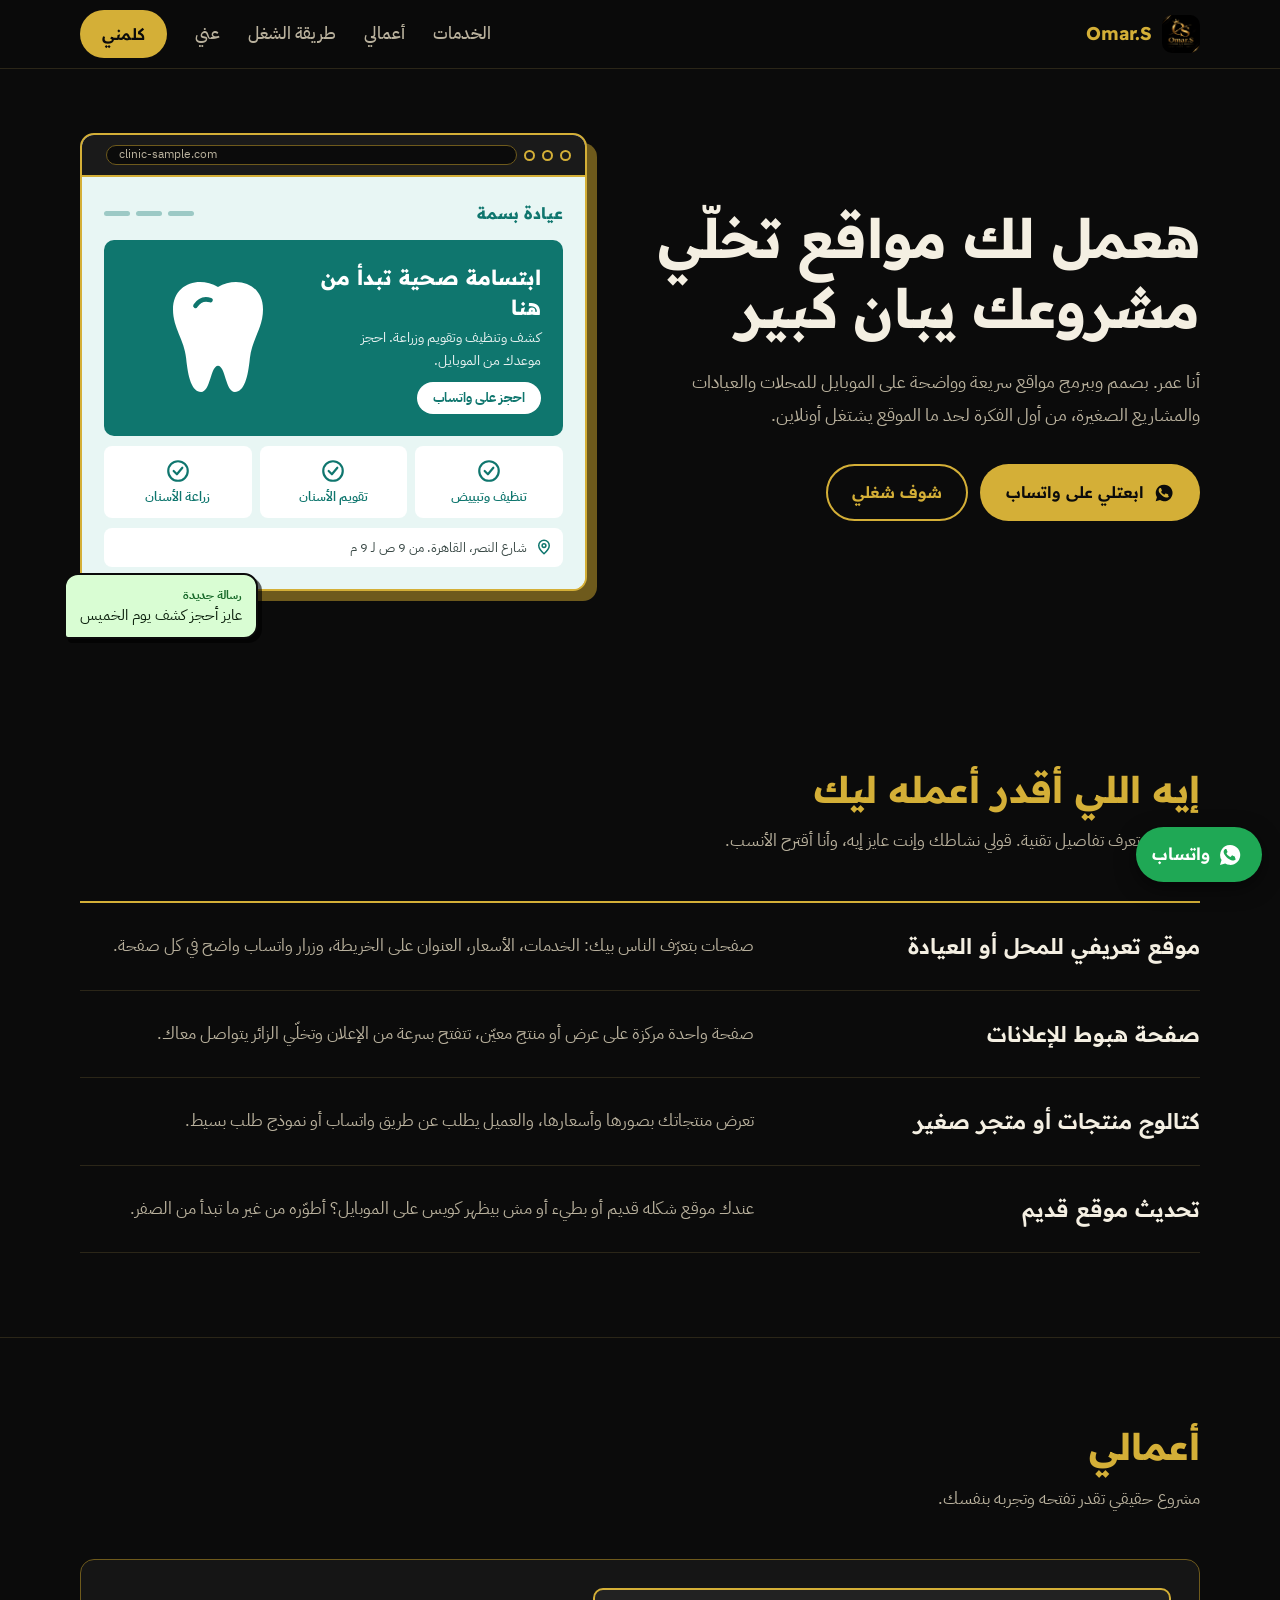
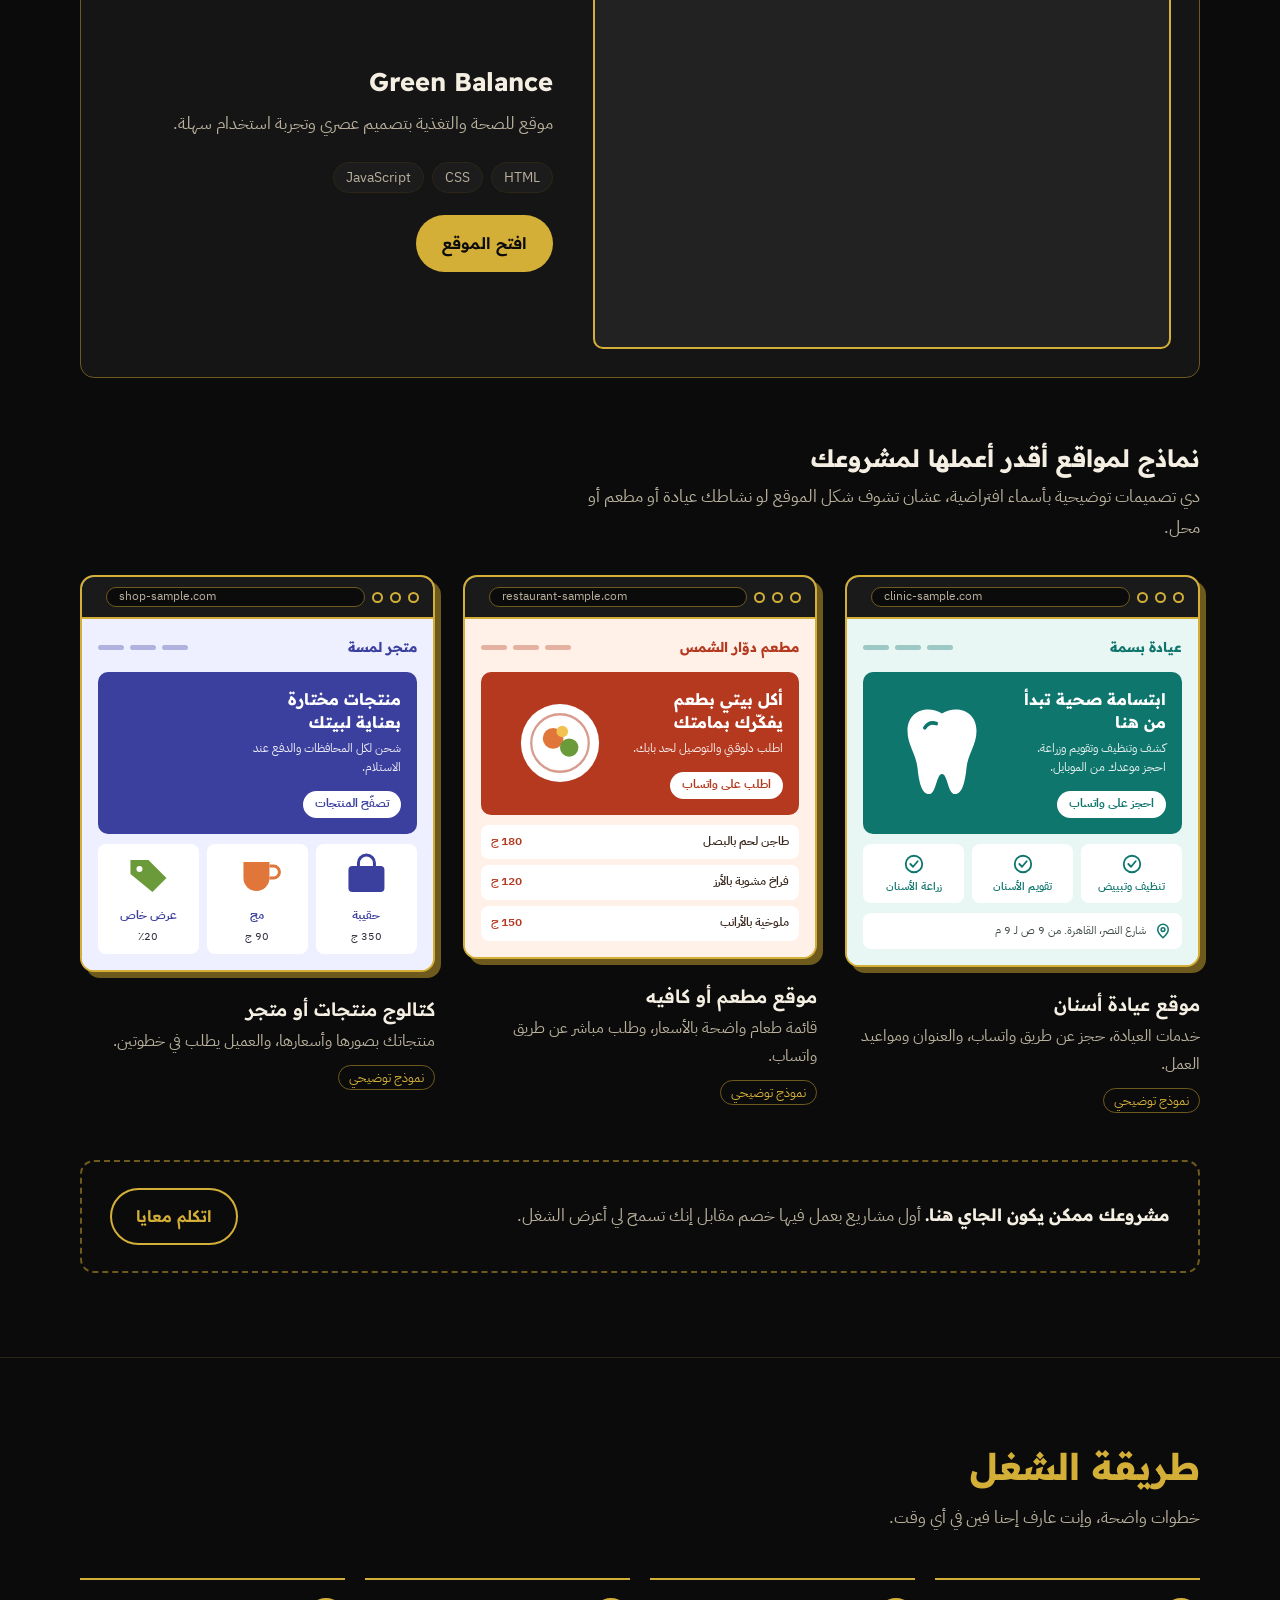
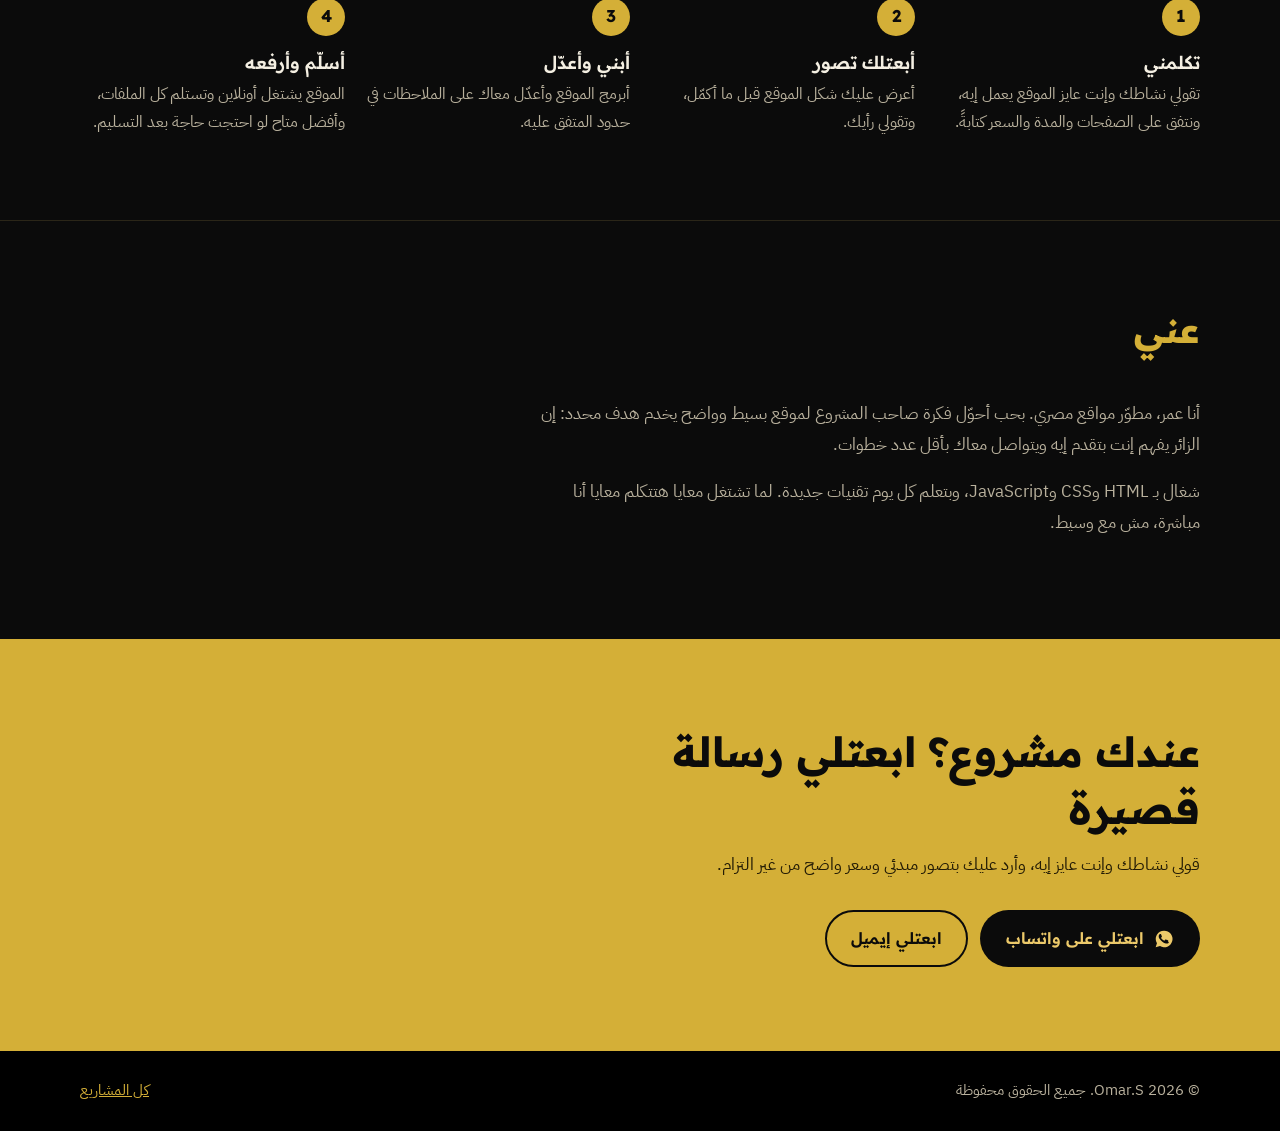
==== commit f635e9ff: "Add files via upload" ====
--- a/index.html
+++ b/index.html
@@ -58,7 +58,7 @@
     <section class="hero" id="home">
       <div class="wrap">
         <div>
-          <h1>موقع لمشروعك يخلّي الناس تلاقيك وتكلمك على واتساب</h1>
+          <h1>هعمل لك مواقع تخلّي مشروعك يبان كبير</h1>
           <p>أنا عمر. بصمم وببرمج مواقع سريعة وواضحة على الموبايل للمحلات والعيادات والمشاريع الصغيرة، من أول الفكرة لحد ما الموقع يشتغل أونلاين.</p>
           <div class="hero-actions">
             <a class="btn btn-primary" href="https://wa.me/201038780953?text=%D8%A3%D9%87%D9%84%D8%A7%D9%8B%20%D8%B9%D9%85%D8%B1%D8%8C%20%D8%A3%D9%86%D8%A7%20%D8%B9%D8%A7%D9%8A%D8%B2%20%D9%85%D9%88%D9%82%D8%B9%20%D9%84%D9%85%D8%B4%D8%B1%D9%88%D8%B9%D9%8A%20%D9%88%D8%AD%D8%A7%D8%A8%D8%A8%20%D8%A3%D8%B9%D8%B1%D9%81%20%D8%A7%D9%84%D8%AA%D9%81%D8%A7%D8%B5%D9%8A%D9%84%20%D9%88%D8%A7%D9%84%D8%A3%D8%B3%D8%B9%D8%A7%D8%B1." target="_blank" rel="noopener"><svg viewBox="0 0 24 24" fill="currentColor" aria-hidden="true"><path d="M12.04 2a9.9 9.9 0 0 0-8.5 14.95L2 22l5.2-1.5A9.95 9.95 0 1 0 12.04 2Zm5.8 14.1c-.25.7-1.45 1.35-2 1.4-.5.05-1.1.2-3.7-.8-3.1-1.2-5.1-4.4-5.25-4.6-.15-.2-1.25-1.65-1.25-3.15s.8-2.25 1.05-2.55c.25-.3.55-.35.75-.35h.55c.2 0 .4 0 .6.45.25.55.8 1.95.85 2.1.1.15.15.3.05.5-.1.2-.15.3-.3.5l-.45.5c-.15.15-.3.3-.15.6.15.3.7 1.15 1.5 1.85 1.05.9 1.9 1.2 2.2 1.3.3.15.45.1.65-.1.2-.25.75-.85.95-1.15.2-.3.4-.25.65-.15.25.1 1.65.8 1.95.95.3.15.5.2.55.3.1.1.1.65-.15 1.35Z"/></svg>ابعتلي على واتساب</a>
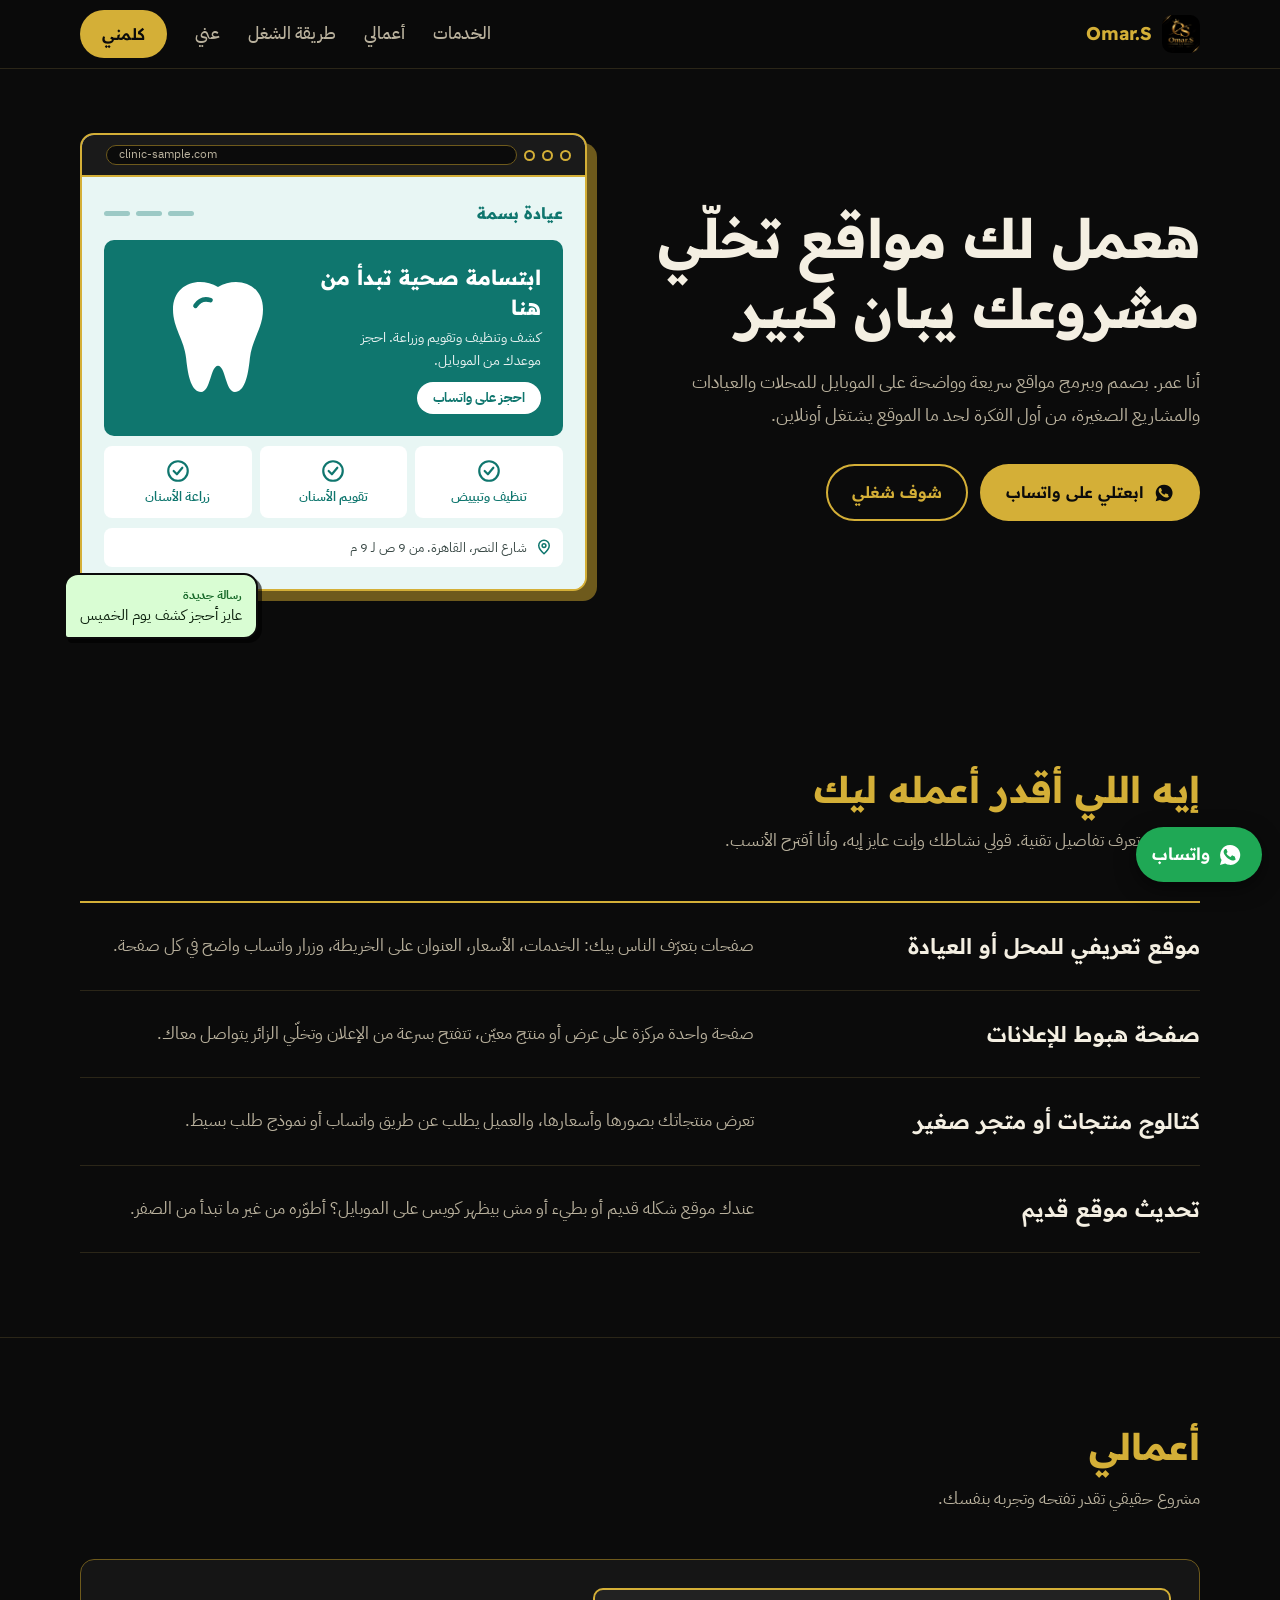
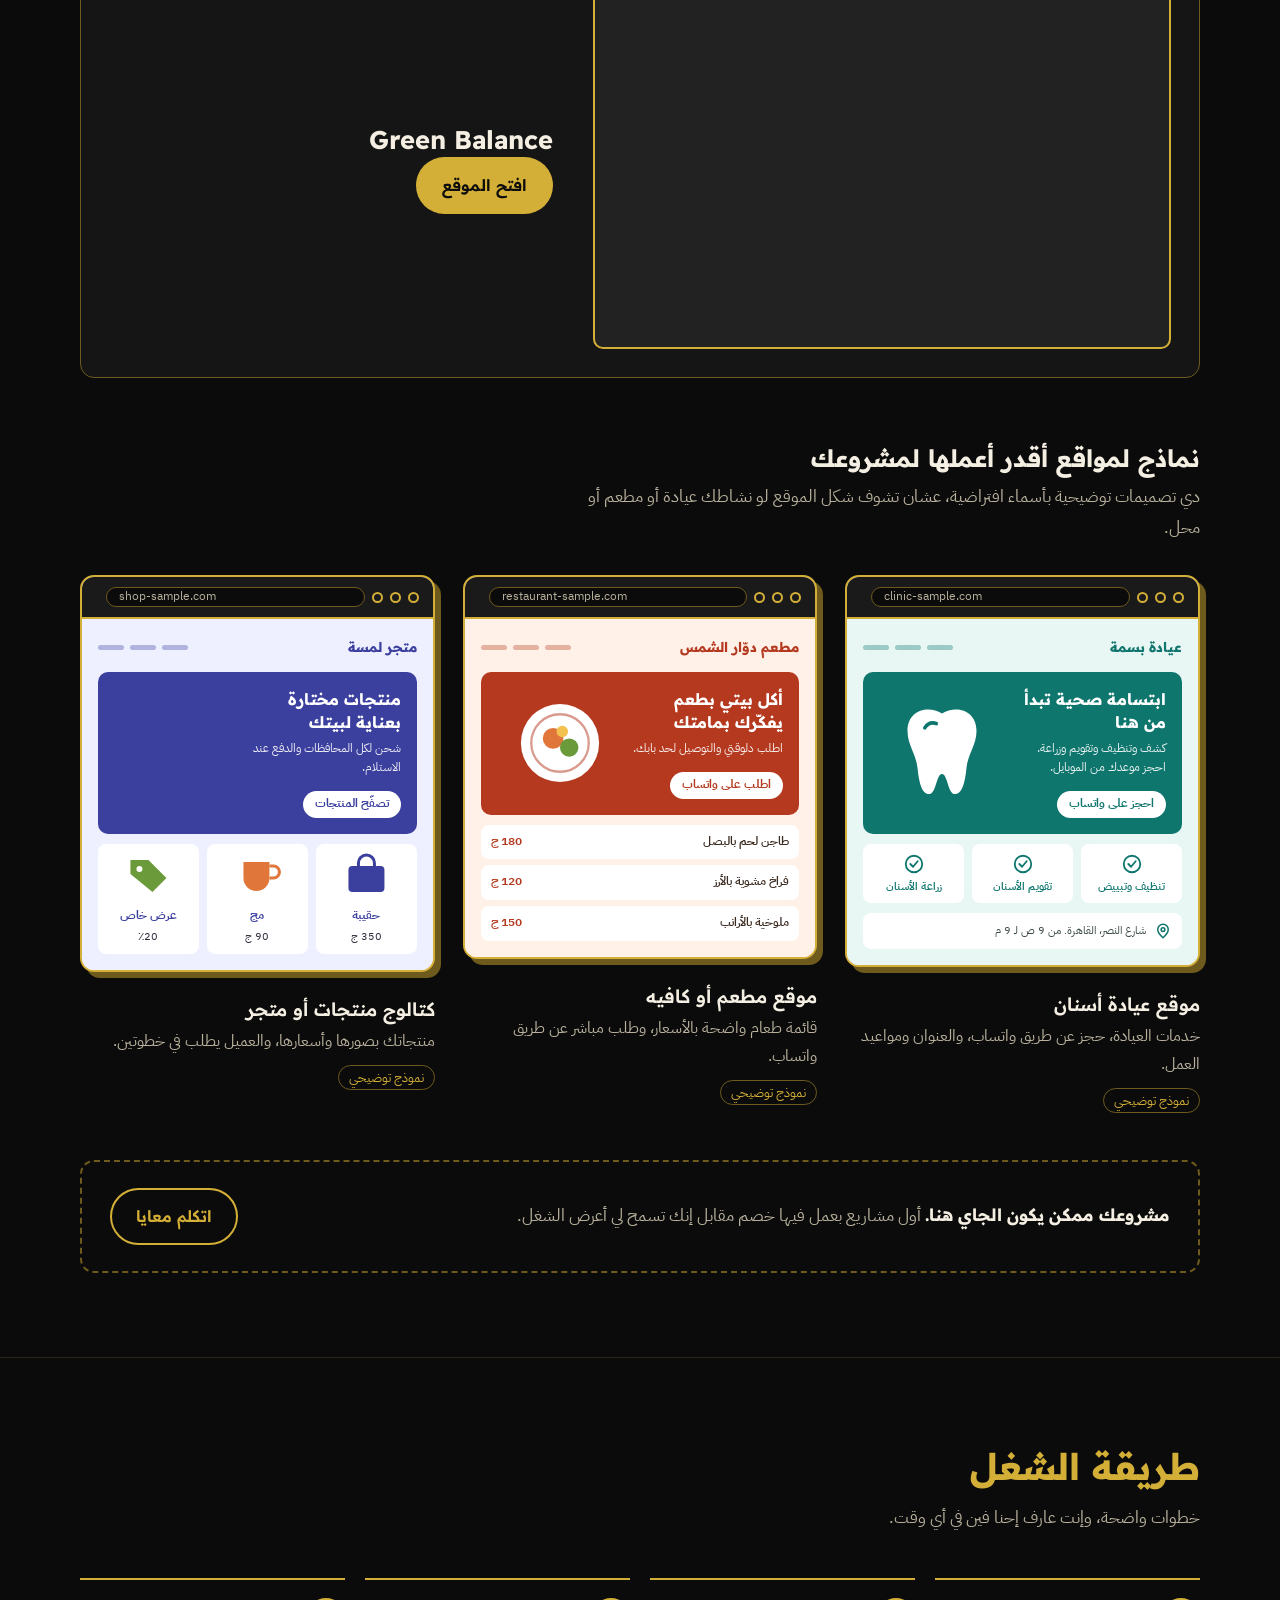
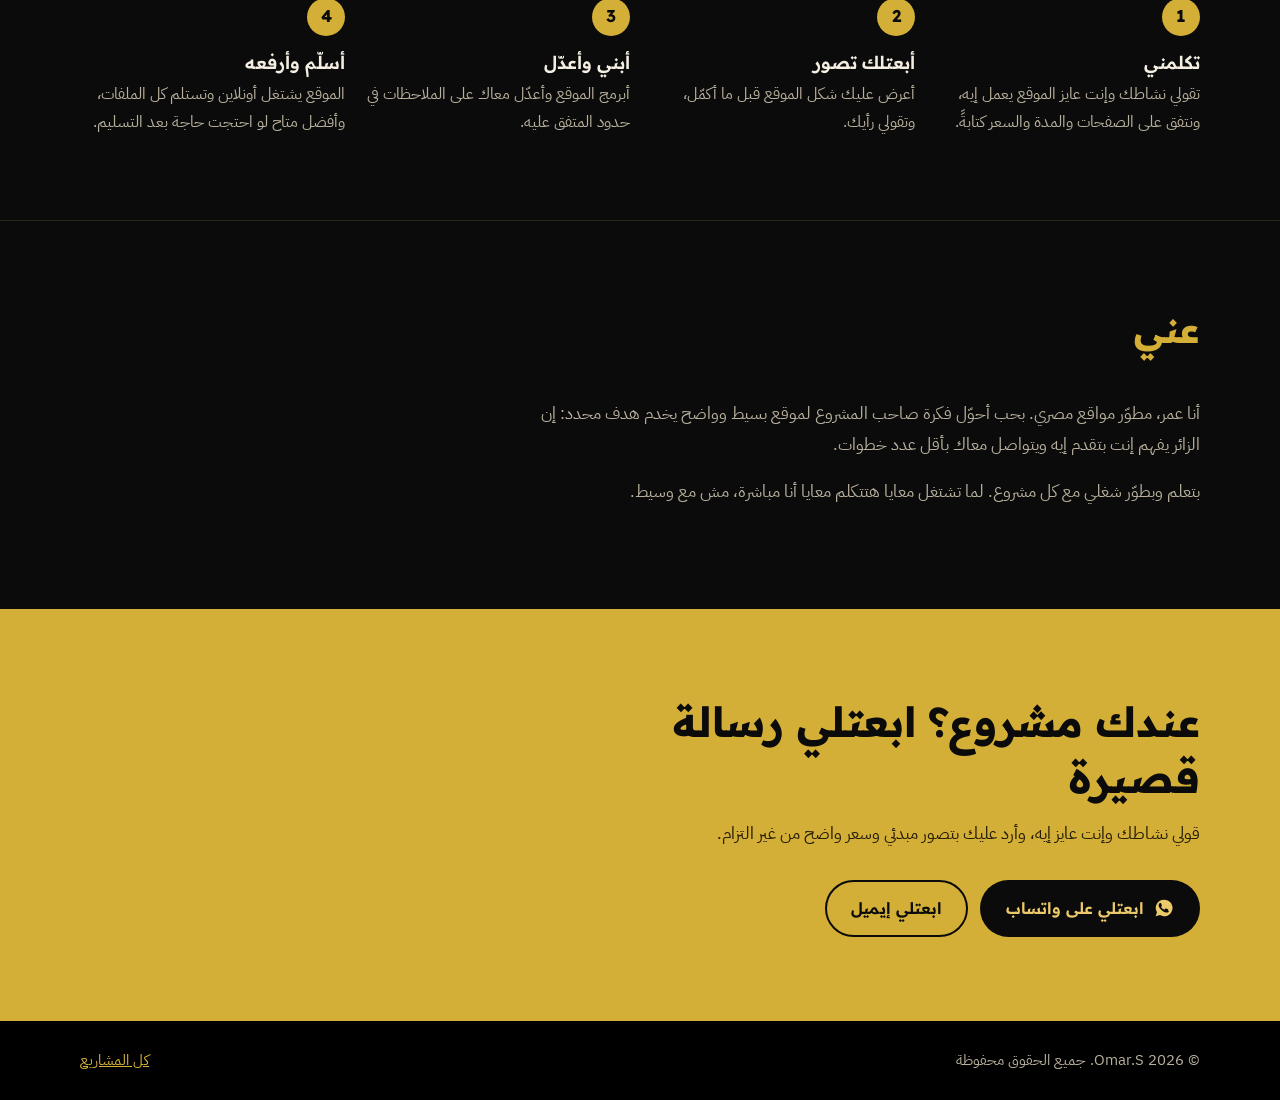
==== commit 73951c64: "Add files via upload" ====
--- a/index.html
+++ b/index.html
@@ -122,12 +122,6 @@
         <article class="work-card">
           <div>
             <h3>Green Balance</h3>
-            <p>موقع للصحة والتغذية بتصميم عصري وتجربة استخدام سهلة.</p>
-            <ul class="tags">
-              <li>HTML</li>
-              <li>CSS</li>
-              <li>JavaScript</li>
-            </ul>
             <a class="btn btn-primary" href="https://senchi71.github.io/Green-Balance/" target="_blank" rel="noopener">افتح الموقع</a>
           </div>
           <div class="preview" data-preview>
@@ -240,7 +234,7 @@
           <h2>عني</h2>
         </div>
         <p>أنا عمر، مطوّر مواقع مصري. بحب أحوّل فكرة صاحب المشروع لموقع بسيط وواضح يخدم هدف محدد: إن الزائر يفهم إنت بتقدم إيه ويتواصل معاك بأقل عدد خطوات.</p>
-        <p>شغال بـ HTML وCSS وJavaScript، وبتعلم كل يوم تقنيات جديدة. لما تشتغل معايا هتتكلم معايا أنا مباشرة، مش مع وسيط.</p>
+        <p>بتعلم وبطوّر شغلي مع كل مشروع. لما تشتغل معايا هتتكلم معايا أنا مباشرة، مش مع وسيط.</p>
       </div>
     </section>
 
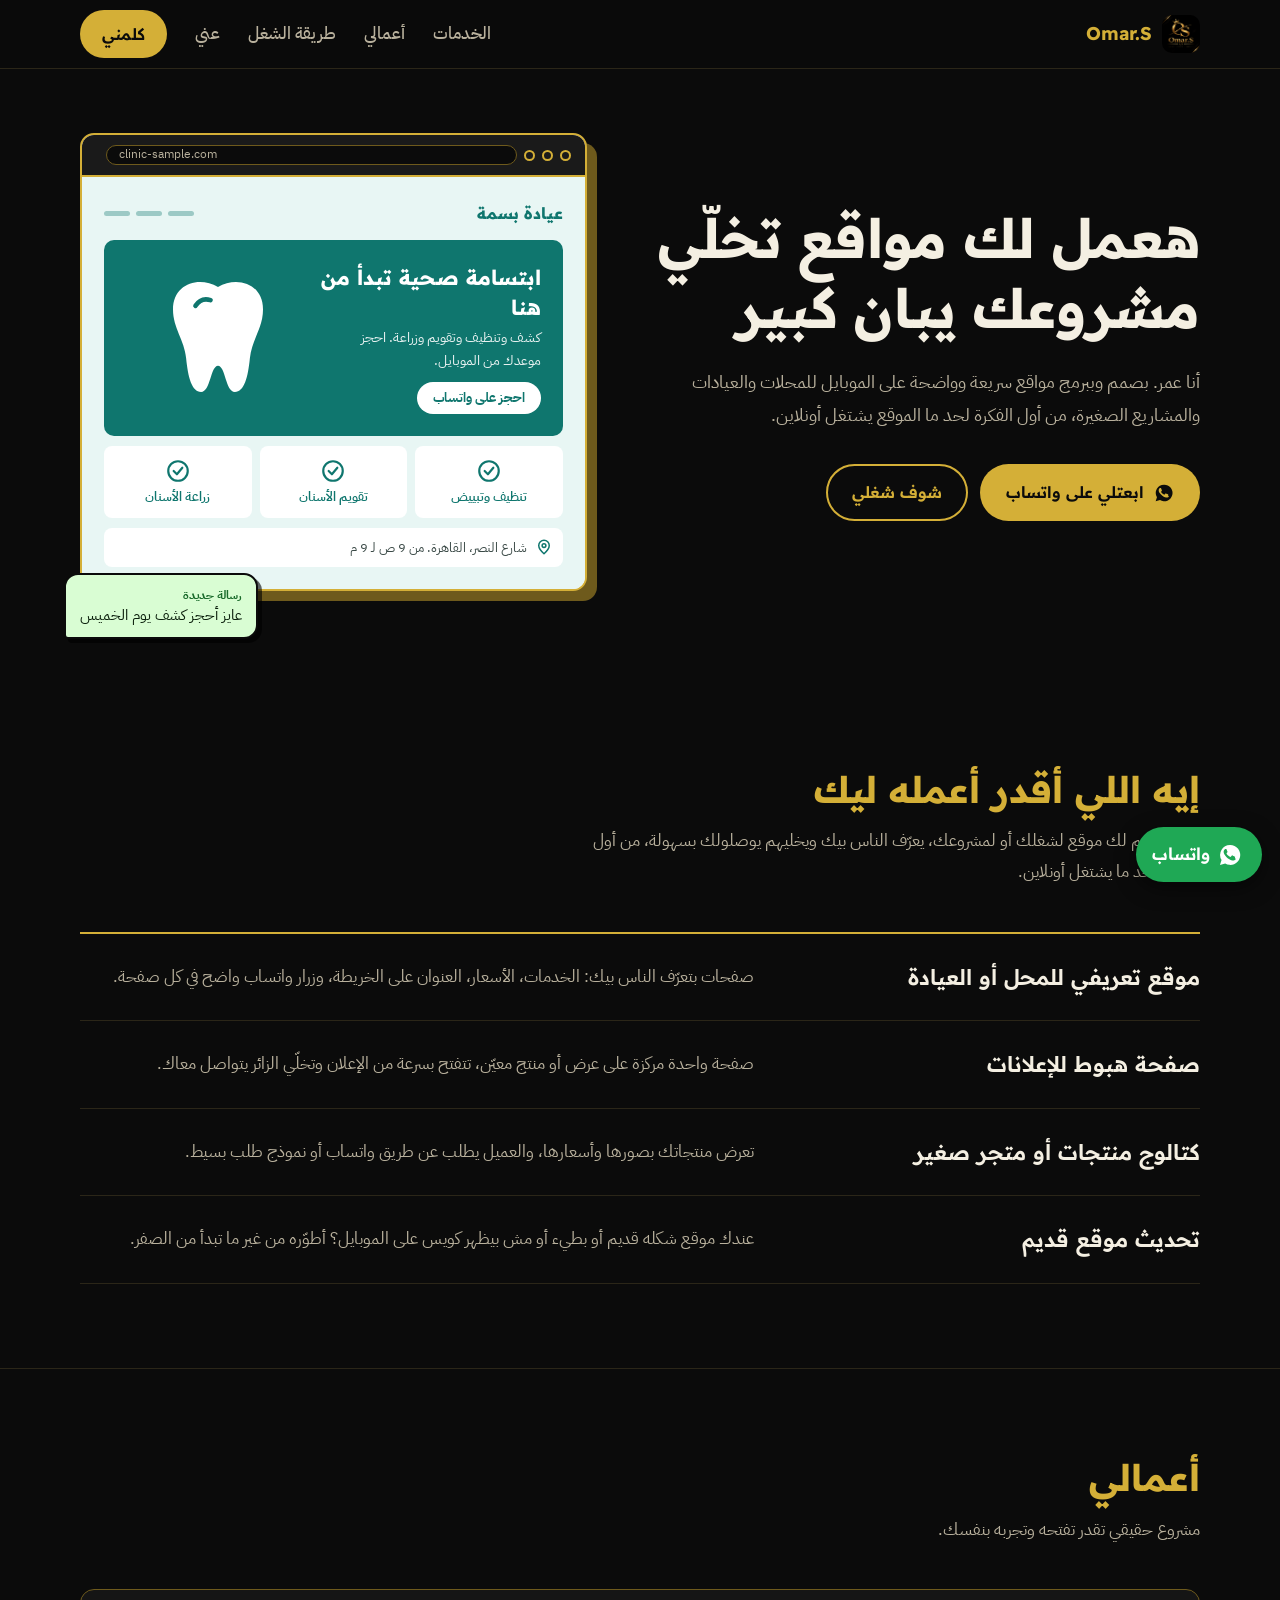
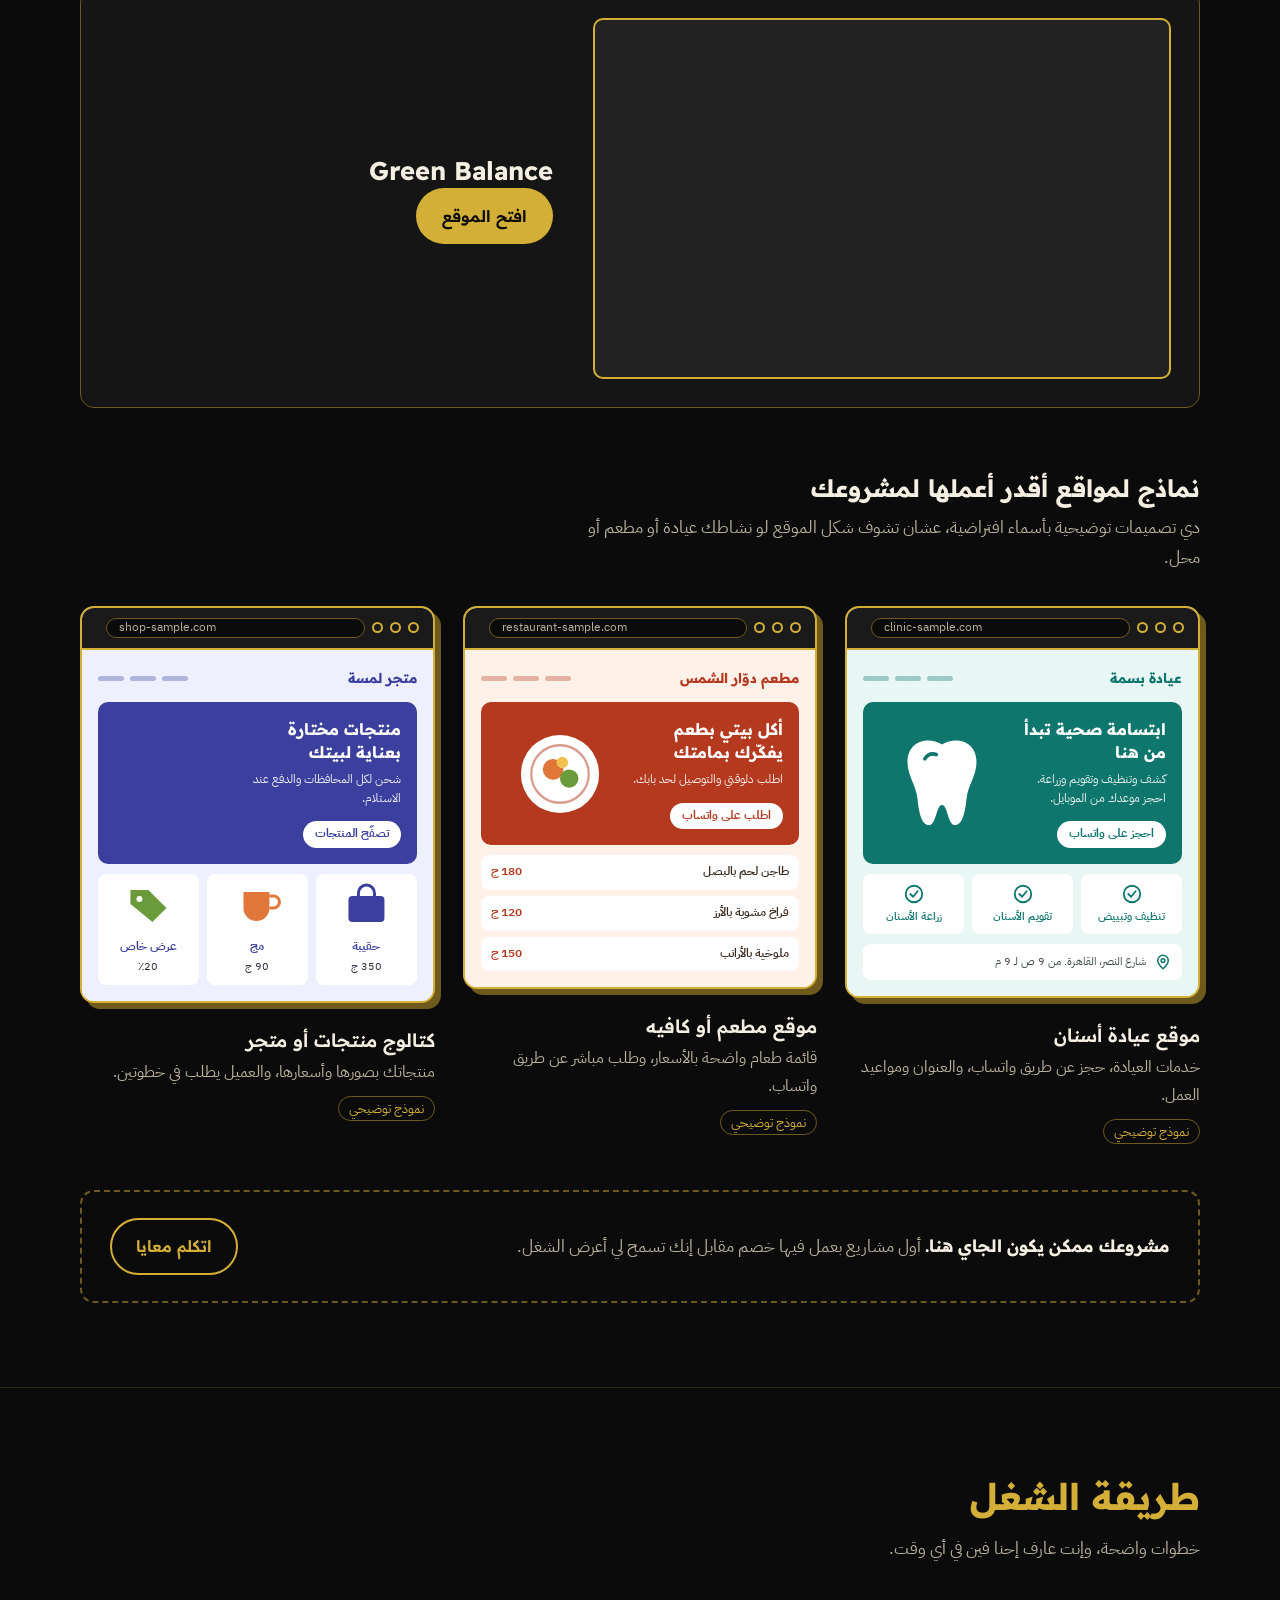
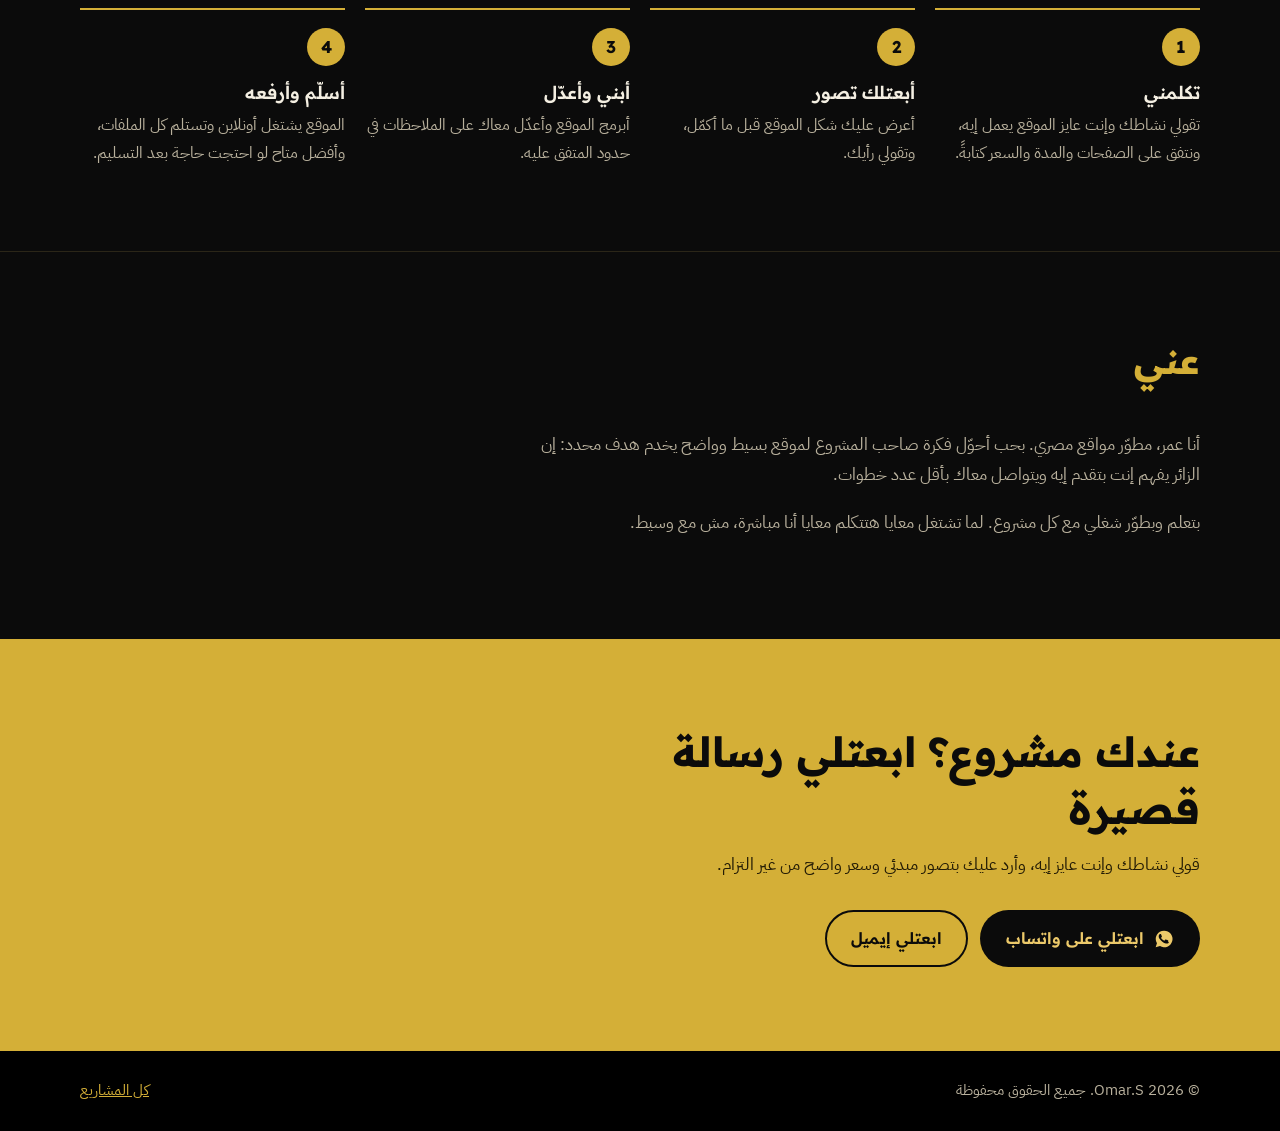
==== commit 256bf125: "Add files via upload" ====
--- a/index.html
+++ b/index.html
@@ -89,7 +89,7 @@
       <div class="wrap">
         <div class="section-head">
           <h2>إيه اللي أقدر أعمله ليك</h2>
-          <p>مش لازم تعرف تفاصيل تقنية. قولي نشاطك وإنت عايز إيه، وأنا أقترح الأنسب.</p>
+          <p>أقدر أصمم لك موقع لشغلك أو لمشروعك، يعرّف الناس بيك ويخليهم يوصلولك بسهولة، من أول الفكرة لحد ما يشتغل أونلاين.</p>
         </div>
         <ul class="services">
           <li>
